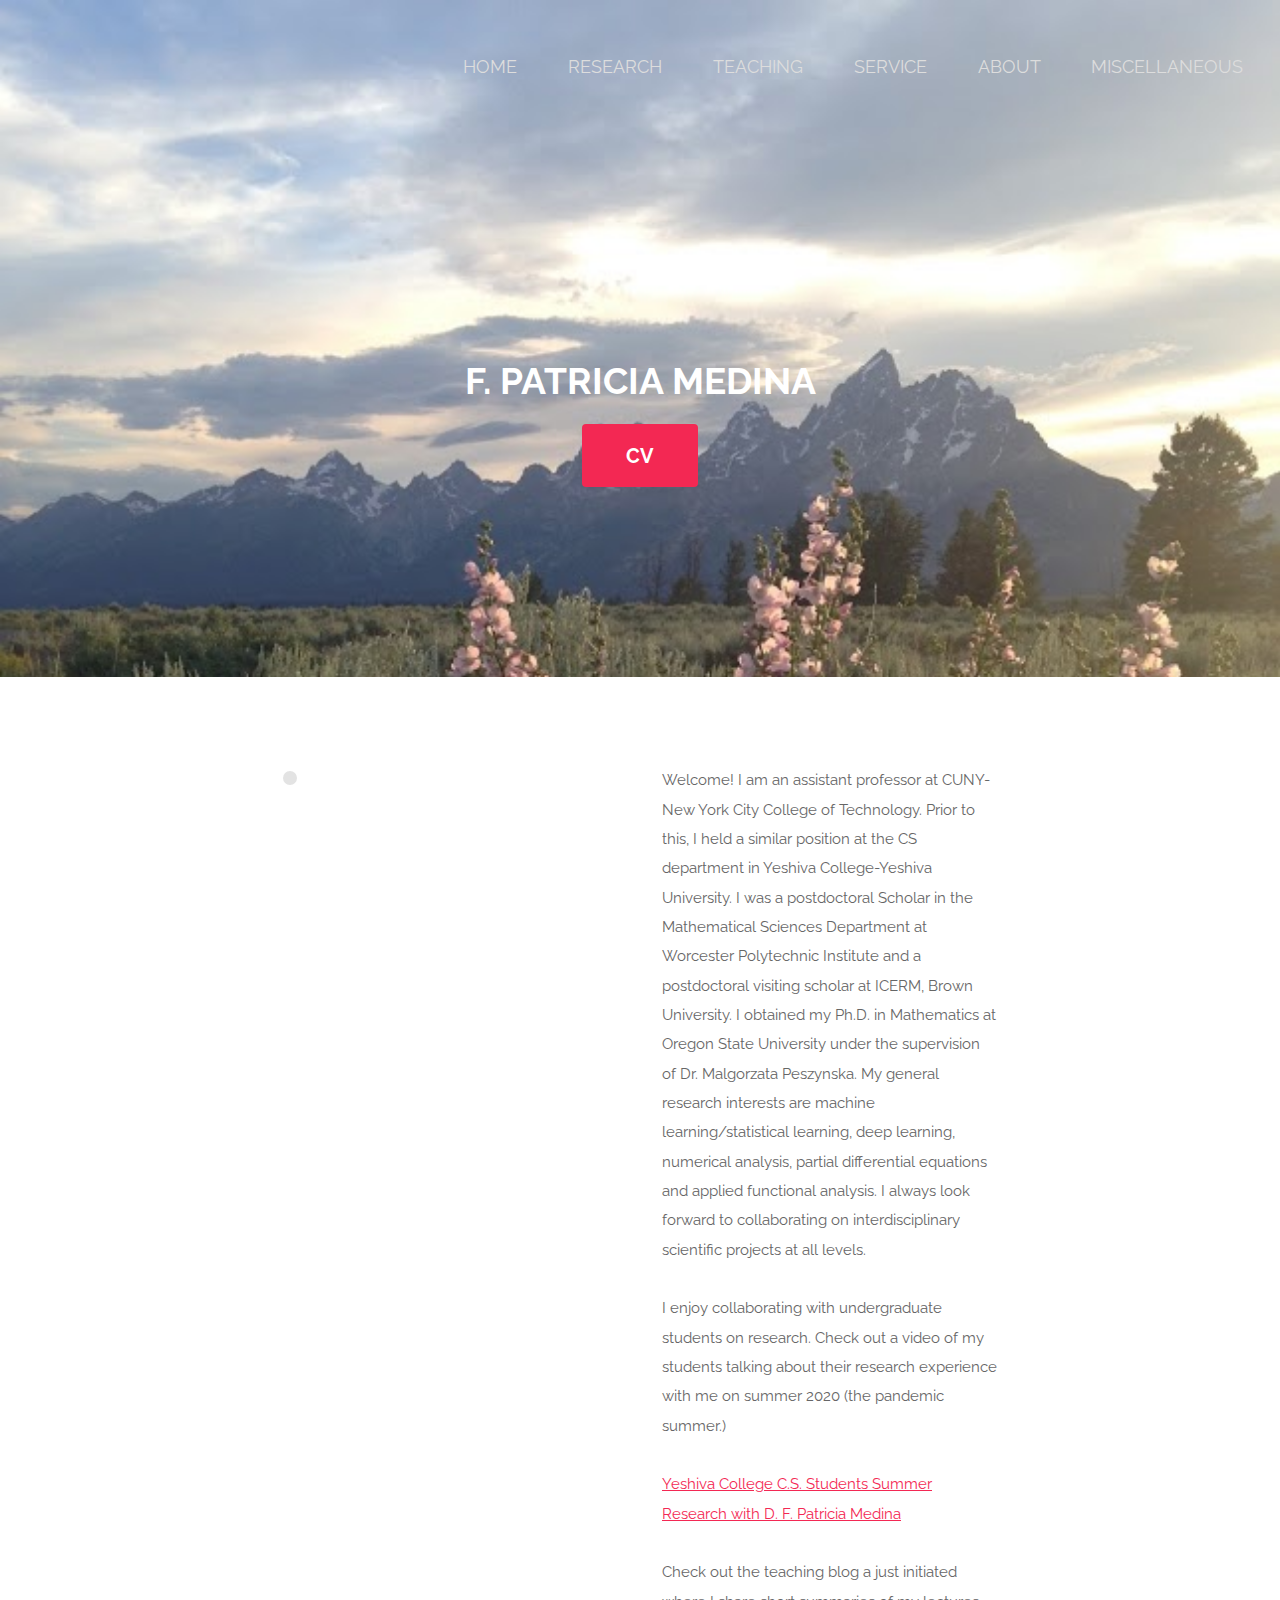
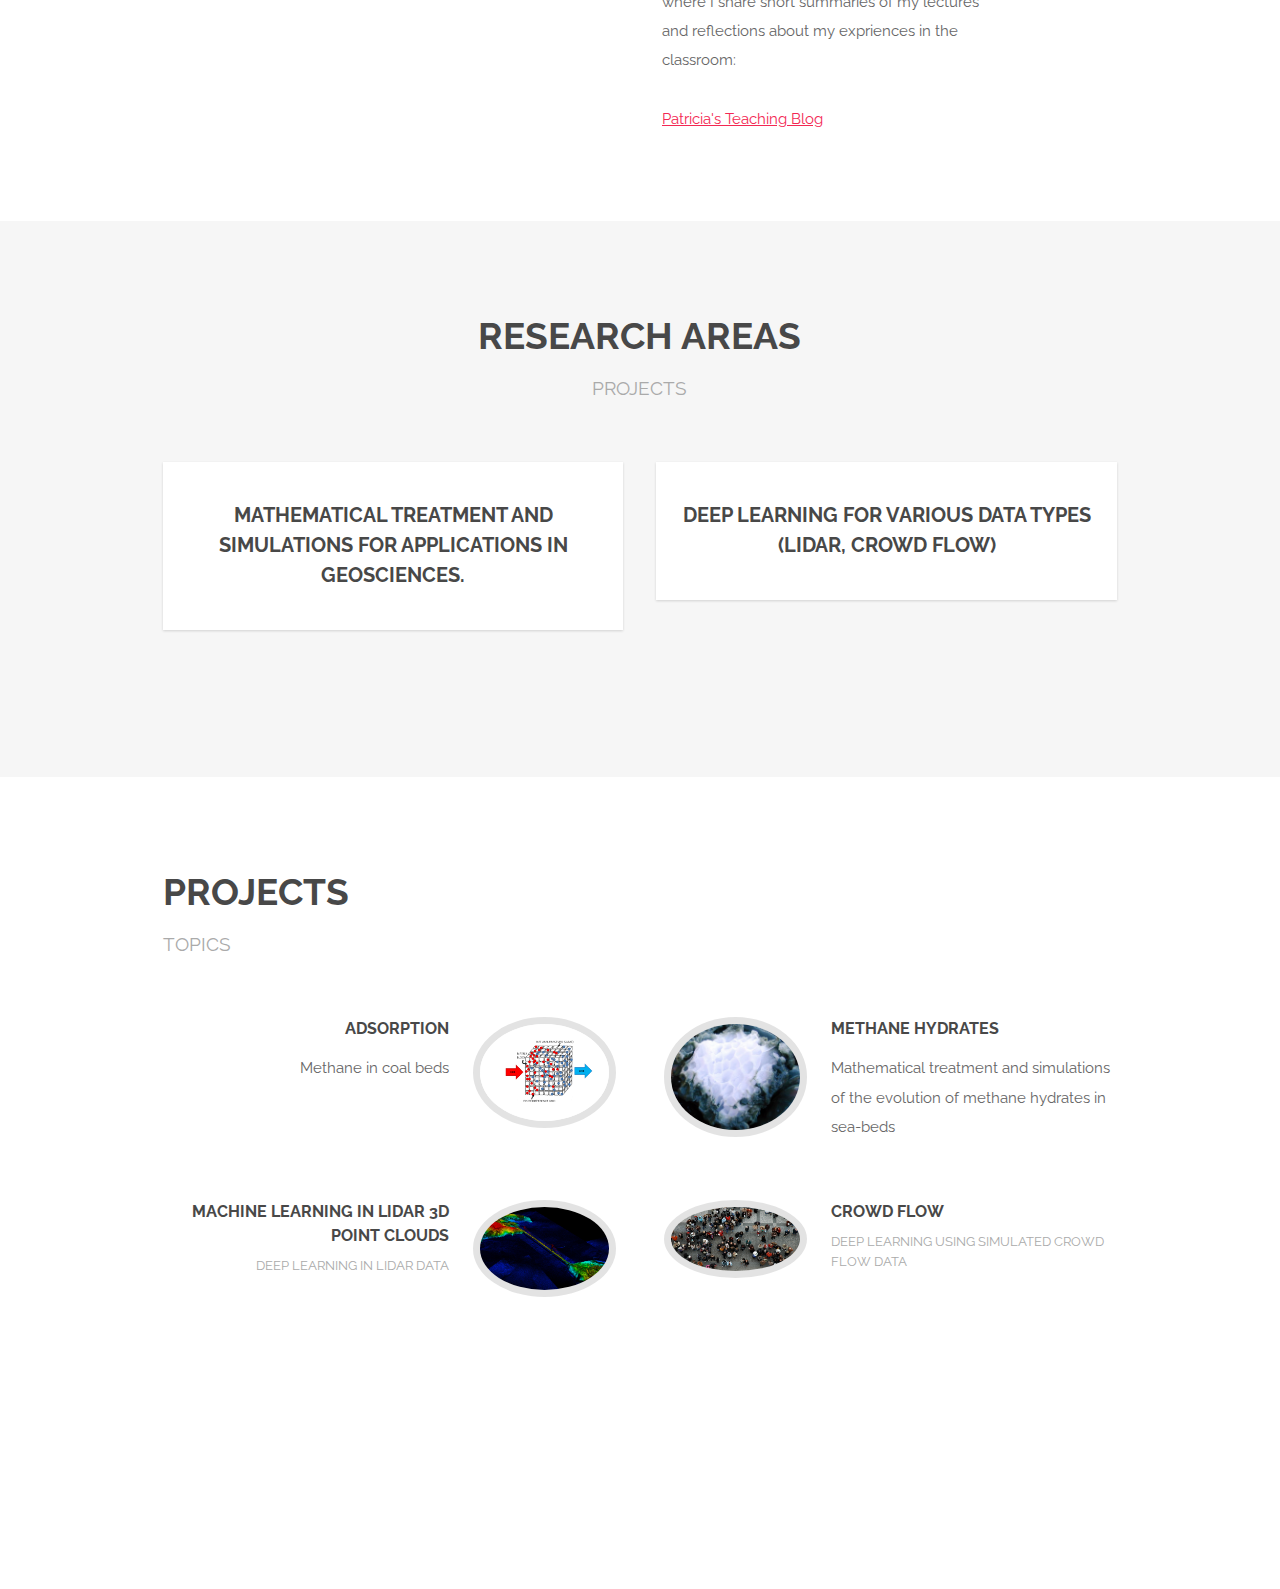
==== index.html @ 0085e136 "Update index.html" ====
<!DOCTYPE HTML>
<!--
	Spatial by TEMPLATED
	templated.co @templatedco
	Released for free under the Creative Commons Attribution 3.0 license (templated.co/license)
-->
<html>
	<head>
		<title>Dr. F. Patricia Medina website</title>
		<meta charset="utf-8" />
		<meta name="viewport" content="width=device-width, initial-scale=1" />
		<link rel="stylesheet" href="assets/css/main.css" />
	</head>
	<body class="landing">
              <div style="background-image:url('images/Yellowstone01.png');">
		<!-- Header -->
			<header id="header" class="alt">
				<h1><strong><a href="index.html"></a></strong></h1>
				<nav id="nav">
					<ul>
						<li><a href="index.html">Home</a></li>
						<li><a href="research.html">Research</a></li>
						
						<li><a href="teaching.html">Teaching</a></li>
						<li><a href="service.html">Service</a></li>
						<li><a href="about.html">About</a></li>
						<li><a href="miscellaneous.html">Miscellaneous</a></li>
						
						
					</ul>
				</nav>
			</header>

			<a href="#menu" class="navPanelToggle"><span class="fa fa-bars"></span></a>

		<!-- Banner -->
			<section id="banner">
				
				<h2 style="margin-top:4cm";>F. Patricia Medina</h2>
				<!-- <p>Mathematician <br /> </p> -->
				<ul class="actions">
					<a href="V2-FPatriciaMedinaCV_R_T_Format02.pdf" class="button special big">CV</a> </li> 
				</ul>
			</section>

			<!-- One -->
				<section id="one" class="wrapper style1">
					<div class="container 75%">
						<div class="row 200%">
							<div class="6u 12u$(medium)">
								<header class="major">
								
									<div class="image rounded"><img src="images/re_plai_glasses01.jpg" alt="" /></div> 
									
									<p>  </p>
								</header>
							</div>
							<div class="6u$ 12u$(medium)">
								<p>Welcome! I am an assistant professor at CUNY- New York City College of Technology. Prior to this, I held a similar position at the CS department in Yeshiva College-Yeshiva University. 
								I was a postdoctoral Scholar in the Mathematical Sciences Department at Worcester Polytechnic Institute and a postdoctoral
								visiting scholar at ICERM, Brown University. 
				                                 I obtained my Ph.D. in Mathematics at Oregon State University under the supervision of Dr. Malgorzata Peszynska. 
								My general research interests are machine learning/statistical learning, deep learning, numerical analysis, partial differential equations and applied functional analysis. 
						                I always look forward to collaborating on interdisciplinary scientific projects at all levels.
								</p>
								
								<p> I enjoy collaborating with undergraduate students on research. Check out a video of my students talking about their research experience with me
								on summer 2020 (the pandemic summer.)</p>
								
								<p> <a href="https://www.youtube.com/watch?v=A3ukpS-0B3Y&t=3s">Yeshiva College C.S. Students Summer Research with D. F. Patricia Medina</a></p>

<p>Check out the teaching blog a just initiated where I share short summaries of my lectures and reflections about my expriences in the classroom:</p>
<p> <a href="https://patriciasteachingblog.blogspot.com">Patricia's Teaching Blog </a></p>

								
								
								
								
								<p>    </p>
								
								
							</div>
						</div>
					</div>
				</section>

			<!-- Two -->
				<section id="two" class="wrapper style2 special">
					<div class="container">
						<header class="major">
							<h2>Research Areas</h2>
							<p>Projects</p>
						</header>
						<div class="row 150%">
							<div class="6u 12u$(xsmall)">
								<div class="image fit captioned">
									<img src="images/SimHydrates.png" alt="" />
									<h3>Mathematical treatment and simulations for applications in geosciences.</h3>
								</div>
							</div>
							<div class="6u$ 12u$(xsmall)">
								<div class="image fit captioned">
									<img src="images/Bridge.png" alt="" />
									<h3>Deep learning for various data types (LiDAR, crowd flow) </h3>
								</div>
							</div>
						</div>
						<ul class="actions">
							<!--- <li><a href="#" class="button special big">Nulla luctus</a></li>  -->
							<!-- <li><a href="#" class="button big">Sed vulputate</a></li>   -->
						</ul>
					</div>
				</section>

			<!-- Three -->
				<section id="three" class="wrapper style1">
					<div class="container">
						<header class="major special">
							<h2>Projects</h2>
							<p>Topics</p>
						</header>
						<div class="feature-grid">
							<div class="feature">
								<div class="image rounded"><img src="images/Coalbed.png" alt="" /></div>
								<div class="content">
									<header>
										<h4>Adsorption</h4>
										<p> </p>
									</header>
									<p>Methane in coal beds  </p>
								</div>
							</div>
							<div class="feature">
								<div class="image rounded"><img src="images/Japan-flammible-ice-methane-hydrate.jpg" alt="" /></div>
								<div class="content">
									<header>
										<h4>Methane hydrates</h4>
										<p></p>
									</header>
									<p> Mathematical treatment and simulations of the evolution of methane hydrates in sea-beds  </p>
								</div>
							</div>
							<div class="feature">
								<div class="image rounded"><img src="images/JS_usgs_Golden.png" alt="" /></div>
								<div class="content">
									<header>
										<h4>Machine Learning in LiDAR 3D point clouds</h4>
										<p>Deep learning in LiDAR data</p>
									</header>
									<p>  </p>
								</div>
							</div>
							<div class="feature">
								<div class="image rounded"><img src="images/crowd-above.jpg" alt="" /></div>
								<div class="content">
									<header>
										<h4>Crowd flow</h4>
										<p>Deep learning using simulated crowd flow data</p>
									</header>
									<p>   </p>
								</div>
							</div>
						</div>
					</div>
				</section>

			<!-- Four -->
				<section id="four" class="wrapper style3 special">
					<div class="container">
						<header class="major">
							<h2>  </h2>
							<p>  </p>
						</header>
						<ul class="actions">
<!-- <li><a href="#" class="button special big">Get in touch</a></li> -->
						</ul>
					</div>
				</section>

		<!-- Footer -->
			

		<!-- Scripts -->
			<script src="assets/js/jquery.min.js"></script>
			<script src="assets/js/skel.min.js"></script>
			<script src="assets/js/util.js"></script>
			<script src="assets/js/main.js"></script>

	</body>
</html>
---- assets/css/main.css ----
@import url(font-awesome.min.css);
@import url(https://fonts.googleapis.com/css?family=Raleway:400,700);

/*
	Spatial by TEMPLATED
	templated.co @templatedco
	Released for free under the Creative Commons Attribution 3.0 license (templated.co/license)
*/

/* Reset */

	html, body, div, span, applet, object, iframe, h1, h2, h3, h4, h5, h6, p, blockquote, pre, a, abbr, acronym, address, big, cite, code, del, dfn, em, img, ins, kbd, q, s, samp, small, strike, strong, sub, sup, tt, var, b, u, i, center, dl, dt, dd, ol, ul, li, fieldset, form, label, legend, table, caption, tbody, tfoot, thead, tr, th, td, article, aside, canvas, details, embed, figure, figcaption, footer, header, hgroup, menu, nav, output, ruby, section, summary, time, mark, audio, video {
		margin: 0;
		padding: 0;
		border: 0;
		font-size: 100%;
		font: inherit;
		vertical-align: baseline;
	}

	article, aside, details, figcaption, figure, footer, header, hgroup, menu, nav, section {
		display: block;
	}

	body {
		line-height: 1;
	}

	ol, ul {
		list-style: none;
	}

	blockquote, q {
		quotes: none;
	}

	blockquote:before, blockquote:after, q:before, q:after {
		content: '';
		content: none;
	}

	table {
		border-collapse: collapse;
		border-spacing: 0;
	}

	body {
		-webkit-text-size-adjust: none;
	}

/* Box Model */

	*, *:before, *:after {
		-moz-box-sizing: border-box;
		-webkit-box-sizing: border-box;
		box-sizing: border-box;
	}

/* Containers */

	.container {
		margin-left: auto;
		margin-right: auto;
	}

	.container.\31 25\25 {
		width: 100%;
		max-width: 100em;
		min-width: 80em;
	}

	.container.\37 5\25 {
		width: 60em;
	}

	.container.\35 0\25 {
		width: 40em;
	}

	.container.\32 5\25 {
		width: 20em;
	}

	.container {
		width: 80em;
	}

	@media screen and (max-width: 1680px) {

		.container.\31 25\25 {
			width: 100%;
			max-width: 100em;
			min-width: 80em;
		}

		.container.\37 5\25 {
			width: 60em;
		}

		.container.\35 0\25 {
			width: 40em;
		}

		.container.\32 5\25 {
			width: 20em;
		}

		.container {
			width: 80em;
		}

	}

	@media screen and (max-width: 1280px) {

		.container.\31 25\25 {
			width: 100%;
			max-width: 81.25em;
			min-width: 65em;
		}

		.container.\37 5\25 {
			width: 48.75em;
		}

		.container.\35 0\25 {
			width: 32.5em;
		}

		.container.\32 5\25 {
			width: 16.25em;
		}

		.container {
			width: 65em;
		}

	}

	@media screen and (max-width: 980px) {

		.container.\31 25\25 {
			width: 100%;
			max-width: 112.5%;
			min-width: 90%;
		}

		.container.\37 5\25 {
			width: 67.5%;
		}

		.container.\35 0\25 {
			width: 45%;
		}

		.container.\32 5\25 {
			width: 22.5%;
		}

		.container {
			width: 90%;
		}

	}

	@media screen and (max-width: 736px) {

		.container.\31 25\25 {
			width: 100%;
			max-width: 112.5%;
			min-width: 90%;
		}

		.container.\37 5\25 {
			width: 67.5%;
		}

		.container.\35 0\25 {
			width: 45%;
		}

		.container.\32 5\25 {
			width: 22.5%;
		}

		.container {
			width: 90% !important;
		}

	}

	@media screen and (max-width: 480px) {

		.container.\31 25\25 {
			width: 100%;
			max-width: 112.5%;
			min-width: 90%;
		}

		.container.\37 5\25 {
			width: 67.5%;
		}

		.container.\35 0\25 {
			width: 45%;
		}

		.container.\32 5\25 {
			width: 22.5%;
		}

		.container {
			width: 90% !important;
		}

	}

/* Grid */

	.row {
		border-bottom: solid 1px transparent;
		-moz-box-sizing: border-box;
		-webkit-box-sizing: border-box;
		box-sizing: border-box;
	}

	.row > * {
		float: left;
		-moz-box-sizing: border-box;
		-webkit-box-sizing: border-box;
		box-sizing: border-box;
	}

	.row:after, .row:before {
		content: '';
		display: block;
		clear: both;
		height: 0;
	}

	.row.uniform > * > :first-child {
		margin-top: 0;
	}

	.row.uniform > * > :last-child {
		margin-bottom: 0;
	}

	.row.\30 \25 > * {
		padding: 0 0 0 0em;
	}

	.row.\30 \25 {
		margin: 0 0 -1px 0em;
	}

	.row.uniform.\30 \25 > * {
		padding: 0em 0 0 0em;
	}

	.row.uniform.\30 \25 {
		margin: 0em 0 -1px 0em;
	}

	.row > * {
		padding: 0 0 0 2em;
	}

	.row {
		margin: 0 0 -1px -2em;
	}

	.row.uniform > * {
		padding: 2em 0 0 2em;
	}

	.row.uniform {
		margin: -2em 0 -1px -2em;
	}

	.row.\32 00\25 > * {
		padding: 0 0 0 4em;
	}

	.row.\32 00\25 {
		margin: 0 0 -1px -4em;
	}

	.row.uniform.\32 00\25 > * {
		padding: 4em 0 0 4em;
	}

	.row.uniform.\32 00\25 {
		margin: -4em 0 -1px -4em;
	}

	.row.\31 50\25 > * {
		padding: 0 0 0 3em;
	}

	.row.\31 50\25 {
		margin: 0 0 -1px -3em;
	}

	.row.uniform.\31 50\25 > * {
		padding: 3em 0 0 3em;
	}

	.row.uniform.\31 50\25 {
		margin: -3em 0 -1px -3em;
	}

	.row.\35 0\25 > * {
		padding: 0 0 0 1em;
	}

	.row.\35 0\25 {
		margin: 0 0 -1px -1em;
	}

	.row.uniform.\35 0\25 > * {
		padding: 1em 0 0 1em;
	}

	.row.uniform.\35 0\25 {
		margin: -1em 0 -1px -1em;
	}

	.row.\32 5\25 > * {
		padding: 0 0 0 0.5em;
	}

	.row.\32 5\25 {
		margin: 0 0 -1px -0.5em;
	}

	.row.uniform.\32 5\25 > * {
		padding: 0.5em 0 0 0.5em;
	}

	.row.uniform.\32 5\25 {
		margin: -0.5em 0 -1px -0.5em;
	}

	.\31 2u, .\31 2u\24 {
		width: 100%;
		clear: none;
		margin-left: 0;
	}

	.\31 1u, .\31 1u\24 {
		width: 91.6666666667%;
		clear: none;
		margin-left: 0;
	}

	.\31 0u, .\31 0u\24 {
		width: 83.3333333333%;
		clear: none;
		margin-left: 0;
	}

	.\39 u, .\39 u\24 {
		width: 75%;
		clear: none;
		margin-left: 0;
	}

	.\38 u, .\38 u\24 {
		width: 66.6666666667%;
		clear: none;
		margin-left: 0;
	}

	.\37 u, .\37 u\24 {
		width: 58.3333333333%;
		clear: none;
		margin-left: 0;
	}

	.\36 u, .\36 u\24 {
		width: 50%;
		clear: none;
		margin-left: 0;
	}

	.\35 u, .\35 u\24 {
		width: 41.6666666667%;
		clear: none;
		margin-left: 0;
	}

	.\34 u, .\34 u\24 {
		width: 33.3333333333%;
		clear: none;
		margin-left: 0;
	}

	.\33 u, .\33 u\24 {
		width: 25%;
		clear: none;
		margin-left: 0;
	}

	.\32 u, .\32 u\24 {
		width: 16.6666666667%;
		clear: none;
		margin-left: 0;
	}

	.\31 u, .\31 u\24 {
		width: 8.3333333333%;
		clear: none;
		margin-left: 0;
	}

	.\31 2u\24 + *,
	.\31 1u\24 + *,
	.\31 0u\24 + *,
	.\39 u\24 + *,
	.\38 u\24 + *,
	.\37 u\24 + *,
	.\36 u\24 + *,
	.\35 u\24 + *,
	.\34 u\24 + *,
	.\33 u\24 + *,
	.\32 u\24 + *,
	.\31 u\24 + * {
		clear: left;
	}

	.\-11u {
		margin-left: 91.66667%;
	}

	.\-10u {
		margin-left: 83.33333%;
	}

	.\-9u {
		margin-left: 75%;
	}

	.\-8u {
		margin-left: 66.66667%;
	}

	.\-7u {
		margin-left: 58.33333%;
	}

	.\-6u {
		margin-left: 50%;
	}

	.\-5u {
		margin-left: 41.66667%;
	}

	.\-4u {
		margin-left: 33.33333%;
	}

	.\-3u {
		margin-left: 25%;
	}

	.\-2u {
		margin-left: 16.66667%;
	}

	.\-1u {
		margin-left: 8.33333%;
	}

	@media screen and (max-width: 1680px) {

		.row > * {
			padding: 0 0 0 2em;
		}

		.row {
			margin: 0 0 -1px -2em;
		}

		.row.uniform > * {
			padding: 2em 0 0 2em;
		}

		.row.uniform {
			margin: -2em 0 -1px -2em;
		}

		.row.\32 00\25 > * {
			padding: 0 0 0 4em;
		}

		.row.\32 00\25 {
			margin: 0 0 -1px -4em;
		}

		.row.uniform.\32 00\25 > * {
			padding: 4em 0 0 4em;
		}

		.row.uniform.\32 00\25 {
			margin: -4em 0 -1px -4em;
		}

		.row.\31 50\25 > * {
			padding: 0 0 0 3em;
		}

		.row.\31 50\25 {
			margin: 0 0 -1px -3em;
		}

		.row.uniform.\31 50\25 > * {
			padding: 3em 0 0 3em;
		}

		.row.uniform.\31 50\25 {
			margin: -3em 0 -1px -3em;
		}

		.row.\35 0\25 > * {
			padding: 0 0 0 1em;
		}

		.row.\35 0\25 {
			margin: 0 0 -1px -1em;
		}

		.row.uniform.\35 0\25 > * {
			padding: 1em 0 0 1em;
		}

		.row.uniform.\35 0\25 {
			margin: -1em 0 -1px -1em;
		}

		.row.\32 5\25 > * {
			padding: 0 0 0 0.5em;
		}

		.row.\32 5\25 {
			margin: 0 0 -1px -0.5em;
		}

		.row.uniform.\32 5\25 > * {
			padding: 0.5em 0 0 0.5em;
		}

		.row.uniform.\32 5\25 {
			margin: -0.5em 0 -1px -0.5em;
		}

		.\31 2u\28xlarge\29, .\31 2u\24\28xlarge\29 {
			width: 100%;
			clear: none;
			margin-left: 0;
		}

		.\31 1u\28xlarge\29, .\31 1u\24\28xlarge\29 {
			width: 91.6666666667%;
			clear: none;
			margin-left: 0;
		}

		.\31 0u\28xlarge\29, .\31 0u\24\28xlarge\29 {
			width: 83.3333333333%;
			clear: none;
			margin-left: 0;
		}

		.\39 u\28xlarge\29, .\39 u\24\28xlarge\29 {
			width: 75%;
			clear: none;
			margin-left: 0;
		}

		.\38 u\28xlarge\29, .\38 u\24\28xlarge\29 {
			width: 66.6666666667%;
			clear: none;
			margin-left: 0;
		}

		.\37 u\28xlarge\29, .\37 u\24\28xlarge\29 {
			width: 58.3333333333%;
			clear: none;
			margin-left: 0;
		}

		.\36 u\28xlarge\29, .\36 u\24\28xlarge\29 {
			width: 50%;
			clear: none;
			margin-left: 0;
		}

		.\35 u\28xlarge\29, .\35 u\24\28xlarge\29 {
			width: 41.6666666667%;
			clear: none;
			margin-left: 0;
		}

		.\34 u\28xlarge\29, .\34 u\24\28xlarge\29 {
			width: 33.3333333333%;
			clear: none;
			margin-left: 0;
		}

		.\33 u\28xlarge\29, .\33 u\24\28xlarge\29 {
			width: 25%;
			clear: none;
			margin-left: 0;
		}

		.\32 u\28xlarge\29, .\32 u\24\28xlarge\29 {
			width: 16.6666666667%;
			clear: none;
			margin-left: 0;
		}

		.\31 u\28xlarge\29, .\31 u\24\28xlarge\29 {
			width: 8.3333333333%;
			clear: none;
			margin-left: 0;
		}

		.\31 2u\24\28xlarge\29 + *,
		.\31 1u\24\28xlarge\29 + *,
		.\31 0u\24\28xlarge\29 + *,
		.\39 u\24\28xlarge\29 + *,
		.\38 u\24\28xlarge\29 + *,
		.\37 u\24\28xlarge\29 + *,
		.\36 u\24\28xlarge\29 + *,
		.\35 u\24\28xlarge\29 + *,
		.\34 u\24\28xlarge\29 + *,
		.\33 u\24\28xlarge\29 + *,
		.\32 u\24\28xlarge\29 + *,
		.\31 u\24\28xlarge\29 + * {
			clear: left;
		}

		.\-11u\28xlarge\29 {
			margin-left: 91.66667%;
		}

		.\-10u\28xlarge\29 {
			margin-left: 83.33333%;
		}

		.\-9u\28xlarge\29 {
			margin-left: 75%;
		}

		.\-8u\28xlarge\29 {
			margin-left: 66.66667%;
		}

		.\-7u\28xlarge\29 {
			margin-left: 58.33333%;
		}

		.\-6u\28xlarge\29 {
			margin-left: 50%;
		}

		.\-5u\28xlarge\29 {
			margin-left: 41.66667%;
		}

		.\-4u\28xlarge\29 {
			margin-left: 33.33333%;
		}

		.\-3u\28xlarge\29 {
			margin-left: 25%;
		}

		.\-2u\28xlarge\29 {
			margin-left: 16.66667%;
		}

		.\-1u\28xlarge\29 {
			margin-left: 8.33333%;
		}

	}

	@media screen and (max-width: 1280px) {

		.row > * {
			padding: 0 0 0 1.5em;
		}

		.row {
			margin: 0 0 -1px -1.5em;
		}

		.row.uniform > * {
			padding: 1.5em 0 0 1.5em;
		}

		.row.uniform {
			margin: -1.5em 0 -1px -1.5em;
		}

		.row.\32 00\25 > * {
			padding: 0 0 0 3em;
		}

		.row.\32 00\25 {
			margin: 0 0 -1px -3em;
		}

		.row.uniform.\32 00\25 > * {
			padding: 3em 0 0 3em;
		}

		.row.uniform.\32 00\25 {
			margin: -3em 0 -1px -3em;
		}

		.row.\31 50\25 > * {
			padding: 0 0 0 2.25em;
		}

		.row.\31 50\25 {
			margin: 0 0 -1px -2.25em;
		}

		.row.uniform.\31 50\25 > * {
			padding: 2.25em 0 0 2.25em;
		}

		.row.uniform.\31 50\25 {
			margin: -2.25em 0 -1px -2.25em;
		}

		.row.\35 0\25 > * {
			padding: 0 0 0 0.75em;
		}

		.row.\35 0\25 {
			margin: 0 0 -1px -0.75em;
		}

		.row.uniform.\35 0\25 > * {
			padding: 0.75em 0 0 0.75em;
		}

		.row.uniform.\35 0\25 {
			margin: -0.75em 0 -1px -0.75em;
		}

		.row.\32 5\25 > * {
			padding: 0 0 0 0.375em;
		}

		.row.\32 5\25 {
			margin: 0 0 -1px -0.375em;
		}

		.row.uniform.\32 5\25 > * {
			padding: 0.375em 0 0 0.375em;
		}

		.row.uniform.\32 5\25 {
			margin: -0.375em 0 -1px -0.375em;
		}

		.\31 2u\28large\29, .\31 2u\24\28large\29 {
			width: 100%;
			clear: none;
			margin-left: 0;
		}

		.\31 1u\28large\29, .\31 1u\24\28large\29 {
			width: 91.6666666667%;
			clear: none;
			margin-left: 0;
		}

		.\31 0u\28large\29, .\31 0u\24\28large\29 {
			width: 83.3333333333%;
			clear: none;
			margin-left: 0;
		}

		.\39 u\28large\29, .\39 u\24\28large\29 {
			width: 75%;
			clear: none;
			margin-left: 0;
		}

		.\38 u\28large\29, .\38 u\24\28large\29 {
			width: 66.6666666667%;
			clear: none;
			margin-left: 0;
		}

		.\37 u\28large\29, .\37 u\24\28large\29 {
			width: 58.3333333333%;
			clear: none;
			margin-left: 0;
		}

		.\36 u\28large\29, .\36 u\24\28large\29 {
			width: 50%;
			clear: none;
			margin-left: 0;
		}

		.\35 u\28large\29, .\35 u\24\28large\29 {
			width: 41.6666666667%;
			clear: none;
			margin-left: 0;
		}

		.\34 u\28large\29, .\34 u\24\28large\29 {
			width: 33.3333333333%;
			clear: none;
			margin-left: 0;
		}

		.\33 u\28large\29, .\33 u\24\28large\29 {
			width: 25%;
			clear: none;
			margin-left: 0;
		}

		.\32 u\28large\29, .\32 u\24\28large\29 {
			width: 16.6666666667%;
			clear: none;
			margin-left: 0;
		}

		.\31 u\28large\29, .\31 u\24\28large\29 {
			width: 8.3333333333%;
			clear: none;
			margin-left: 0;
		}

		.\31 2u\24\28large\29 + *,
		.\31 1u\24\28large\29 + *,
		.\31 0u\24\28large\29 + *,
		.\39 u\24\28large\29 + *,
		.\38 u\24\28large\29 + *,
		.\37 u\24\28large\29 + *,
		.\36 u\24\28large\29 + *,
		.\35 u\24\28large\29 + *,
		.\34 u\24\28large\29 + *,
		.\33 u\24\28large\29 + *,
		.\32 u\24\28large\29 + *,
		.\31 u\24\28large\29 + * {
			clear: left;
		}

		.\-11u\28large\29 {
			margin-left: 91.66667%;
		}

		.\-10u\28large\29 {
			margin-left: 83.33333%;
		}

		.\-9u\28large\29 {
			margin-left: 75%;
		}

		.\-8u\28large\29 {
			margin-left: 66.66667%;
		}

		.\-7u\28large\29 {
			margin-left: 58.33333%;
		}

		.\-6u\28large\29 {
			margin-left: 50%;
		}

		.\-5u\28large\29 {
			margin-left: 41.66667%;
		}

		.\-4u\28large\29 {
			margin-left: 33.33333%;
		}

		.\-3u\28large\29 {
			margin-left: 25%;
		}

		.\-2u\28large\29 {
			margin-left: 16.66667%;
		}

		.\-1u\28large\29 {
			margin-left: 8.33333%;
		}

	}

	@media screen and (max-width: 980px) {

		.row > * {
			padding: 0 0 0 1.5em;
		}

		.row {
			margin: 0 0 -1px -1.5em;
		}

		.row.uniform > * {
			padding: 1.5em 0 0 1.5em;
		}

		.row.uniform {
			margin: -1.5em 0 -1px -1.5em;
		}

		.row.\32 00\25 > * {
			padding: 0 0 0 3em;
		}

		.row.\32 00\25 {
			margin: 0 0 -1px -3em;
		}

		.row.uniform.\32 00\25 > * {
			padding: 3em 0 0 3em;
		}

		.row.uniform.\32 00\25 {
			margin: -3em 0 -1px -3em;
		}

		.row.\31 50\25 > * {
			padding: 0 0 0 2.25em;
		}

		.row.\31 50\25 {
			margin: 0 0 -1px -2.25em;
		}

		.row.uniform.\31 50\25 > * {
			padding: 2.25em 0 0 2.25em;
		}

		.row.uniform.\31 50\25 {
			margin: -2.25em 0 -1px -2.25em;
		}

		.row.\35 0\25 > * {
			padding: 0 0 0 0.75em;
		}

		.row.\35 0\25 {
			margin: 0 0 -1px -0.75em;
		}

		.row.uniform.\35 0\25 > * {
			padding: 0.75em 0 0 0.75em;
		}

		.row.uniform.\35 0\25 {
			margin: -0.75em 0 -1px -0.75em;
		}

		.row.\32 5\25 > * {
			padding: 0 0 0 0.375em;
		}

		.row.\32 5\25 {
			margin: 0 0 -1px -0.375em;
		}

		.row.uniform.\32 5\25 > * {
			padding: 0.375em 0 0 0.375em;
		}

		.row.uniform.\32 5\25 {
			margin: -0.375em 0 -1px -0.375em;
		}

		.\31 2u\28medium\29, .\31 2u\24\28medium\29 {
			width: 100%;
			clear: none;
			margin-left: 0;
		}

		.\31 1u\28medium\29, .\31 1u\24\28medium\29 {
			width: 91.6666666667%;
			clear: none;
			margin-left: 0;
		}

		.\31 0u\28medium\29, .\31 0u\24\28medium\29 {
			width: 83.3333333333%;
			clear: none;
			margin-left: 0;
		}

		.\39 u\28medium\29, .\39 u\24\28medium\29 {
			width: 75%;
			clear: none;
			margin-left: 0;
		}

		.\38 u\28medium\29, .\38 u\24\28medium\29 {
			width: 66.6666666667%;
			clear: none;
			margin-left: 0;
		}

		.\37 u\28medium\29, .\37 u\24\28medium\29 {
			width: 58.3333333333%;
			clear: none;
			margin-left: 0;
		}

		.\36 u\28medium\29, .\36 u\24\28medium\29 {
			width: 50%;
			clear: none;
			margin-left: 0;
		}

		.\35 u\28medium\29, .\35 u\24\28medium\29 {
			width: 41.6666666667%;
			clear: none;
			margin-left: 0;
		}

		.\34 u\28medium\29, .\34 u\24\28medium\29 {
			width: 33.3333333333%;
			clear: none;
			margin-left: 0;
		}

		.\33 u\28medium\29, .\33 u\24\28medium\29 {
			width: 25%;
			clear: none;
			margin-left: 0;
		}

		.\32 u\28medium\29, .\32 u\24\28medium\29 {
			width: 16.6666666667%;
			clear: none;
			margin-left: 0;
		}

		.\31 u\28medium\29, .\31 u\24\28medium\29 {
			width: 8.3333333333%;
			clear: none;
			margin-left: 0;
		}

		.\31 2u\24\28medium\29 + *,
		.\31 1u\24\28medium\29 + *,
		.\31 0u\24\28medium\29 + *,
		.\39 u\24\28medium\29 + *,
		.\38 u\24\28medium\29 + *,
		.\37 u\24\28medium\29 + *,
		.\36 u\24\28medium\29 + *,
		.\35 u\24\28medium\29 + *,
		.\34 u\24\28medium\29 + *,
		.\33 u\24\28medium\29 + *,
		.\32 u\24\28medium\29 + *,
		.\31 u\24\28medium\29 + * {
			clear: left;
		}

		.\-11u\28medium\29 {
			margin-left: 91.66667%;
		}

		.\-10u\28medium\29 {
			margin-left: 83.33333%;
		}

		.\-9u\28medium\29 {
			margin-left: 75%;
		}

		.\-8u\28medium\29 {
			margin-left: 66.66667%;
		}

		.\-7u\28medium\29 {
			margin-left: 58.33333%;
		}

		.\-6u\28medium\29 {
			margin-left: 50%;
		}

		.\-5u\28medium\29 {
			margin-left: 41.66667%;
		}

		.\-4u\28medium\29 {
			margin-left: 33.33333%;
		}

		.\-3u\28medium\29 {
			margin-left: 25%;
		}

		.\-2u\28medium\29 {
			margin-left: 16.66667%;
		}

		.\-1u\28medium\29 {
			margin-left: 8.33333%;
		}

	}

	@media screen and (max-width: 736px) {

		.row > * {
			padding: 0 0 0 1.25em;
		}

		.row {
			margin: 0 0 -1px -1.25em;
		}

		.row.uniform > * {
			padding: 1.25em 0 0 1.25em;
		}

		.row.uniform {
			margin: -1.25em 0 -1px -1.25em;
		}

		.row.\32 00\25 > * {
			padding: 0 0 0 2.5em;
		}

		.row.\32 00\25 {
			margin: 0 0 -1px -2.5em;
		}

		.row.uniform.\32 00\25 > * {
			padding: 2.5em 0 0 2.5em;
		}

		.row.uniform.\32 00\25 {
			margin: -2.5em 0 -1px -2.5em;
		}

		.row.\31 50\25 > * {
			padding: 0 0 0 1.875em;
		}

		.row.\31 50\25 {
			margin: 0 0 -1px -1.875em;
		}

		.row.uniform.\31 50\25 > * {
			padding: 1.875em 0 0 1.875em;
		}

		.row.uniform.\31 50\25 {
			margin: -1.875em 0 -1px -1.875em;
		}

		.row.\35 0\25 > * {
			padding: 0 0 0 0.625em;
		}

		.row.\35 0\25 {
			margin: 0 0 -1px -0.625em;
		}

		.row.uniform.\35 0\25 > * {
			padding: 0.625em 0 0 0.625em;
		}

		.row.uniform.\35 0\25 {
			margin: -0.625em 0 -1px -0.625em;
		}

		.row.\32 5\25 > * {
			padding: 0 0 0 0.3125em;
		}

		.row.\32 5\25 {
			margin: 0 0 -1px -0.3125em;
		}

		.row.uniform.\32 5\25 > * {
			padding: 0.3125em 0 0 0.3125em;
		}

		.row.uniform.\32 5\25 {
			margin: -0.3125em 0 -1px -0.3125em;
		}

		.\31 2u\28small\29, .\31 2u\24\28small\29 {
			width: 100%;
			clear: none;
			margin-left: 0;
		}

		.\31 1u\28small\29, .\31 1u\24\28small\29 {
			width: 91.6666666667%;
			clear: none;
			margin-left: 0;
		}

		.\31 0u\28small\29, .\31 0u\24\28small\29 {
			width: 83.3333333333%;
			clear: none;
			margin-left: 0;
		}

		.\39 u\28small\29, .\39 u\24\28small\29 {
			width: 75%;
			clear: none;
			margin-left: 0;
		}

		.\38 u\28small\29, .\38 u\24\28small\29 {
			width: 66.6666666667%;
			clear: none;
			margin-left: 0;
		}

		.\37 u\28small\29, .\37 u\24\28small\29 {
			width: 58.3333333333%;
			clear: none;
			margin-left: 0;
		}

		.\36 u\28small\29, .\36 u\24\28small\29 {
			width: 50%;
			clear: none;
			margin-left: 0;
		}

		.\35 u\28small\29, .\35 u\24\28small\29 {
			width: 41.6666666667%;
			clear: none;
			margin-left: 0;
		}

		.\34 u\28small\29, .\34 u\24\28small\29 {
			width: 33.3333333333%;
			clear: none;
			margin-left: 0;
		}

		.\33 u\28small\29, .\33 u\24\28small\29 {
			width: 25%;
			clear: none;
			margin-left: 0;
		}

		.\32 u\28small\29, .\32 u\24\28small\29 {
			width: 16.6666666667%;
			clear: none;
			margin-left: 0;
		}

		.\31 u\28small\29, .\31 u\24\28small\29 {
			width: 8.3333333333%;
			clear: none;
			margin-left: 0;
		}

		.\31 2u\24\28small\29 + *,
		.\31 1u\24\28small\29 + *,
		.\31 0u\24\28small\29 + *,
		.\39 u\24\28small\29 + *,
		.\38 u\24\28small\29 + *,
		.\37 u\24\28small\29 + *,
		.\36 u\24\28small\29 + *,
		.\35 u\24\28small\29 + *,
		.\34 u\24\28small\29 + *,
		.\33 u\24\28small\29 + *,
		.\32 u\24\28small\29 + *,
		.\31 u\24\28small\29 + * {
			clear: left;
		}

		.\-11u\28small\29 {
			margin-left: 91.66667%;
		}

		.\-10u\28small\29 {
			margin-left: 83.33333%;
		}

		.\-9u\28small\29 {
			margin-left: 75%;
		}

		.\-8u\28small\29 {
			margin-left: 66.66667%;
		}

		.\-7u\28small\29 {
			margin-left: 58.33333%;
		}

		.\-6u\28small\29 {
			margin-left: 50%;
		}

		.\-5u\28small\29 {
			margin-left: 41.66667%;
		}

		.\-4u\28small\29 {
			margin-left: 33.33333%;
		}

		.\-3u\28small\29 {
			margin-left: 25%;
		}

		.\-2u\28small\29 {
			margin-left: 16.66667%;
		}

		.\-1u\28small\29 {
			margin-left: 8.33333%;
		}

	}

	@media screen and (max-width: 480px) {

		.row > * {
			padding: 0 0 0 1.25em;
		}

		.row {
			margin: 0 0 -1px -1.25em;
		}

		.row.uniform > * {
			padding: 1.25em 0 0 1.25em;
		}

		.row.uniform {
			margin: -1.25em 0 -1px -1.25em;
		}

		.row.\32 00\25 > * {
			padding: 0 0 0 2.5em;
		}

		.row.\32 00\25 {
			margin: 0 0 -1px -2.5em;
		}

		.row.uniform.\32 00\25 > * {
			padding: 2.5em 0 0 2.5em;
		}

		.row.uniform.\32 00\25 {
			margin: -2.5em 0 -1px -2.5em;
		}

		.row.\31 50\25 > * {
			padding: 0 0 0 1.875em;
		}

		.row.\31 50\25 {
			margin: 0 0 -1px -1.875em;
		}

		.row.uniform.\31 50\25 > * {
			padding: 1.875em 0 0 1.875em;
		}

		.row.uniform.\31 50\25 {
			margin: -1.875em 0 -1px -1.875em;
		}

		.row.\35 0\25 > * {
			padding: 0 0 0 0.625em;
		}

		.row.\35 0\25 {
			margin: 0 0 -1px -0.625em;
		}

		.row.uniform.\35 0\25 > * {
			padding: 0.625em 0 0 0.625em;
		}

		.row.uniform.\35 0\25 {
			margin: -0.625em 0 -1px -0.625em;
		}

		.row.\32 5\25 > * {
			padding: 0 0 0 0.3125em;
		}

		.row.\32 5\25 {
			margin: 0 0 -1px -0.3125em;
		}

		.row.uniform.\32 5\25 > * {
			padding: 0.3125em 0 0 0.3125em;
		}

		.row.uniform.\32 5\25 {
			margin: -0.3125em 0 -1px -0.3125em;
		}

		.\31 2u\28xsmall\29, .\31 2u\24\28xsmall\29 {
			width: 100%;
			clear: none;
			margin-left: 0;
		}

		.\31 1u\28xsmall\29, .\31 1u\24\28xsmall\29 {
			width: 91.6666666667%;
			clear: none;
			margin-left: 0;
		}

		.\31 0u\28xsmall\29, .\31 0u\24\28xsmall\29 {
			width: 83.3333333333%;
			clear: none;
			margin-left: 0;
		}

		.\39 u\28xsmall\29, .\39 u\24\28xsmall\29 {
			width: 75%;
			clear: none;
			margin-left: 0;
		}

		.\38 u\28xsmall\29, .\38 u\24\28xsmall\29 {
			width: 66.6666666667%;
			clear: none;
			margin-left: 0;
		}

		.\37 u\28xsmall\29, .\37 u\24\28xsmall\29 {
			width: 58.3333333333%;
			clear: none;
			margin-left: 0;
		}

		.\36 u\28xsmall\29, .\36 u\24\28xsmall\29 {
			width: 50%;
			clear: none;
			margin-left: 0;
		}

		.\35 u\28xsmall\29, .\35 u\24\28xsmall\29 {
			width: 41.6666666667%;
			clear: none;
			margin-left: 0;
		}

		.\34 u\28xsmall\29, .\34 u\24\28xsmall\29 {
			width: 33.3333333333%;
			clear: none;
			margin-left: 0;
		}

		.\33 u\28xsmall\29, .\33 u\24\28xsmall\29 {
			width: 25%;
			clear: none;
			margin-left: 0;
		}

		.\32 u\28xsmall\29, .\32 u\24\28xsmall\29 {
			width: 16.6666666667%;
			clear: none;
			margin-left: 0;
		}

		.\31 u\28xsmall\29, .\31 u\24\28xsmall\29 {
			width: 8.3333333333%;
			clear: none;
			margin-left: 0;
		}

		.\31 2u\24\28xsmall\29 + *,
		.\31 1u\24\28xsmall\29 + *,
		.\31 0u\24\28xsmall\29 + *,
		.\39 u\24\28xsmall\29 + *,
		.\38 u\24\28xsmall\29 + *,
		.\37 u\24\28xsmall\29 + *,
		.\36 u\24\28xsmall\29 + *,
		.\35 u\24\28xsmall\29 + *,
		.\34 u\24\28xsmall\29 + *,
		.\33 u\24\28xsmall\29 + *,
		.\32 u\24\28xsmall\29 + *,
		.\31 u\24\28xsmall\29 + * {
			clear: left;
		}

		.\-11u\28xsmall\29 {
			margin-left: 91.66667%;
		}

		.\-10u\28xsmall\29 {
			margin-left: 83.33333%;
		}

		.\-9u\28xsmall\29 {
			margin-left: 75%;
		}

		.\-8u\28xsmall\29 {
			margin-left: 66.66667%;
		}

		.\-7u\28xsmall\29 {
			margin-left: 58.33333%;
		}

		.\-6u\28xsmall\29 {
			margin-left: 50%;
		}

		.\-5u\28xsmall\29 {
			margin-left: 41.66667%;
		}

		.\-4u\28xsmall\29 {
			margin-left: 33.33333%;
		}

		.\-3u\28xsmall\29 {
			margin-left: 25%;
		}

		.\-2u\28xsmall\29 {
			margin-left: 16.66667%;
		}

		.\-1u\28xsmall\29 {
			margin-left: 8.33333%;
		}

	}

/* Basic */

	@-ms-viewport {
		width: device-width;
	}

	body {
		-ms-overflow-style: scrollbar;
	}

	@media screen and (max-width: 480px) {

		html, body {
			min-width: 320px;
		}

	}

	body {
		background: #fff;
		padding-top: 6em;
	}

		body.landing {
			padding-top: 0 !important;
		}

		@media screen and (max-width: 980px) {

			body {
				padding-top: 2em;
			}

		}

		body.is-loading *, body.is-loading *:before, body.is-loading *:after {
			-moz-animation: none !important;
			-webkit-animation: none !important;
			-ms-animation: none !important;
			animation: none !important;
			-moz-transition: none !important;
			-webkit-transition: none !important;
			-ms-transition: none !important;
			transition: none !important;
		}

/* Type */

	body {
		background-color: #fff;
		color: #666;
	}

	body, input, select, textarea {
		font-family: "Raleway", Arial, Helvetica, sans-serif;
		font-size: 13pt;
		font-weight: 400;
		line-height: 2em;
	}

		@media screen and (max-width: 1680px) {

			body, input, select, textarea {
				font-size: 11pt;
			}

		}

		@media screen and (max-width: 1280px) {

			body, input, select, textarea {
				font-size: 11pt;
			}

		}

		@media screen and (max-width: 980px) {

			body, input, select, textarea {
				font-size: 12pt;
			}

		}

		@media screen and (max-width: 736px) {

			body, input, select, textarea {
				font-size: 12pt;
			}

		}

		@media screen and (max-width: 480px) {

			body, input, select, textarea {
				font-size: 12pt;
			}

		}

	a {
		text-decoration: underline;
		color: #f32853;
	}

		a:hover {
			text-decoration: none;
		}

	strong, b {
		color: #484848;
		font-weight: 700;
	}

	em, i {
		font-style: italic;
	}

	p {
		margin: 0 0 2em 0;
	}

	h1, h2, h3, h4, h5, h6 {
		color: #484848;
		font-weight: 700;
		line-height: 1em;
		margin: 0 0 1em 0;
		text-transform: uppercase;
	}

		h1 a, h2 a, h3 a, h4 a, h5 a, h6 a {
			color: inherit;
			text-decoration: none;
		}

	h2 {
		font-size: 1.75em;
		line-height: 1.5em;
	}

	h3 {
		font-size: 1.35em;
		line-height: 1.5em;
	}

	h4 {
		font-size: 1.1em;
		line-height: 1.5em;
	}

	h5 {
		font-size: 0.9em;
		line-height: 1.5em;
	}

	h6 {
		font-size: 0.7em;
		line-height: 1.5em;
	}

	sub {
		font-size: 0.8em;
		position: relative;
		top: 0.5em;
	}

	sup {
		font-size: 0.8em;
		position: relative;
		top: -0.5em;
	}

	blockquote {
		border-left: solid 4px;
		font-style: italic;
		margin: 0 0 2em 0;
		padding: 0.5em 0 0.5em 2em;
	}

	code {
		background: rgba(144, 144, 144, 0.075);
		border-radius: 4px;
		border: solid 1px;
		font-family: "Courier New", monospace;
		font-size: 0.9em;
		margin: 0 0.25em;
		padding: 0.25em 0.65em;
	}

	pre {
		-webkit-overflow-scrolling: touch;
		font-family: "Courier New", monospace;
		font-size: 0.9em;
		margin: 0 0 2em 0;
	}

		pre code {
			display: block;
			line-height: 1.75;
			padding: 1em 1.5em;
			overflow-x: auto;
		}

	hr {
		border: 0;
		border-bottom: solid 1px rgba(144, 144, 144, 0.25);
		margin: 2em 0;
	}

		hr.major {
			margin: 3em 0;
		}

	.align-left {
		text-align: left;
	}

	.align-center {
		text-align: center;
	}

	.align-right {
		text-align: right;
	}

/* Box */

	.box {
		border-radius: 4px;
		border: solid 1px rgba(144, 144, 144, 0.25);
		margin-bottom: 2em;
		padding: 1.5em;
	}

		.box > :last-child,
		.box > :last-child > :last-child,
		.box > :last-child > :last-child > :last-child {
			margin-bottom: 0;
		}

		.box.alt {
			border: 0;
			border-radius: 0;
			padding: 0;
		}

/* Button */

	input[type="submit"],
	input[type="reset"],
	input[type="button"],
	button,
	.button {
		-moz-appearance: none;
		-webkit-appearance: none;
		-ms-appearance: none;
		appearance: none;
		-moz-transition: background-color 0.2s ease-in-out, color 0.2s ease-in-out;
		-webkit-transition: background-color 0.2s ease-in-out, color 0.2s ease-in-out;
		-ms-transition: background-color 0.2s ease-in-out, color 0.2s ease-in-out;
		transition: background-color 0.2s ease-in-out, color 0.2s ease-in-out;
		background-color: #323037;
		border-radius: 4px;
		color: #ffffff !important;
		border: 0;
		cursor: pointer;
		display: inline-block;
		font-weight: 700;
		height: 3.15em;
		line-height: 3.25em;
		padding: 0 2.2em;
		text-align: center;
		text-decoration: none;
		text-transform: uppercase;
		white-space: nowrap;
	}

		input[type="submit"]:hover,
		input[type="reset"]:hover,
		input[type="button"]:hover,
		button:hover,
		.button:hover {
			background-color: #3e3c45;
		}

		input[type="submit"]:active,
		input[type="reset"]:active,
		input[type="button"]:active,
		button:active,
		.button:active {
			background-color: #262429;
		}

		input[type="submit"].icon,
		input[type="reset"].icon,
		input[type="button"].icon,
		button.icon,
		.button.icon {
			padding-left: 1.35em;
		}

			input[type="submit"].icon:before,
			input[type="reset"].icon:before,
			input[type="button"].icon:before,
			button.icon:before,
			.button.icon:before {
				margin-right: 0.5em;
			}

		input[type="submit"].fit,
		input[type="reset"].fit,
		input[type="button"].fit,
		button.fit,
		.button.fit {
			display: block;
			margin: 0 0 1em 0;
			width: 100%;
		}

		input[type="submit"].small,
		input[type="reset"].small,
		input[type="button"].small,
		button.small,
		.button.small {
			font-size: 0.8em;
		}

		input[type="submit"].big,
		input[type="reset"].big,
		input[type="button"].big,
		button.big,
		.button.big {
			font-size: 1.35em;
		}

		input[type="submit"].disabled, input[type="submit"]:disabled,
		input[type="reset"].disabled,
		input[type="reset"]:disabled,
		input[type="button"].disabled,
		input[type="button"]:disabled,
		button.disabled,
		button:disabled,
		.button.disabled,
		.button:disabled {
			-moz-pointer-events: none;
			-webkit-pointer-events: none;
			-ms-pointer-events: none;
			pointer-events: none;
			background-color: #666 !important;
			box-shadow: inset 0 -0.15em 0 0 rgba(0, 0, 0, 0.15);
			color: #fff !important;
			cursor: default;
			opacity: 0.25;
		}

		input[type="submit"].alt,
		input[type="reset"].alt,
		input[type="button"].alt,
		button.alt,
		.button.alt {
			background-color: transparent;
			box-shadow: inset 0 0 0 2px rgba(144, 144, 144, 0.25);
			color: #484848 !important;
		}

			input[type="submit"].alt:hover,
			input[type="reset"].alt:hover,
			input[type="button"].alt:hover,
			button.alt:hover,
			.button.alt:hover {
				background-color: rgba(144, 144, 144, 0.075);
			}

			input[type="submit"].alt:active,
			input[type="reset"].alt:active,
			input[type="button"].alt:active,
			button.alt:active,
			.button.alt:active {
				background-color: rgba(144, 144, 144, 0.2);
			}

			input[type="submit"].alt.icon:before,
			input[type="reset"].alt.icon:before,
			input[type="button"].alt.icon:before,
			button.alt.icon:before,
			.button.alt.icon:before {
				color: #aaa;
			}

		input[type="submit"].special,
		input[type="reset"].special,
		input[type="button"].special,
		button.special,
		.button.special {
			background-color: #f32853;
			color: #ffffff !important;
		}

			input[type="submit"].special:hover,
			input[type="reset"].special:hover,
			input[type="button"].special:hover,
			button.special:hover,
			.button.special:hover {
				background-color: #f44066;
			}

			input[type="submit"].special:active,
			input[type="reset"].special:active,
			input[type="button"].special:active,
			button.special:active,
			.button.special:active {
				background-color: #f21040;
			}

		@media screen and (max-width: 480px) {

			input[type="submit"],
			input[type="reset"],
			input[type="button"],
			button,
			.button {
				padding: 0;
			}

		}

/* Feature */

	.feature-grid {
		position: relative;
	}

		.feature-grid:after {
			clear: both;
			content: '';
			display: block;
		}

		.feature-grid .feature {
			display: inline-block;
			float: left;
			margin-bottom: 3em;
			width: 50%;
		}

			.feature-grid .feature .content {
				width: 60%;
			}

			.feature-grid .feature .image {
				width: 30%;
			}

				.feature-grid .feature .image img {
					display: inline;
					max-width: 100%;
				}

			.feature-grid .feature:nth-child(odd) .content, .feature-grid .feature:nth-child(odd) .image {
				float: right;
				margin-right: 5%;
				text-align: right;
			}

			.feature-grid .feature:nth-child(even) .content, .feature-grid .feature:nth-child(even) .image {
				float: left;
				margin-left: 5%;
				text-align: left;
			}

		@media screen and (max-width: 1280px) {

			.feature-grid .feature {
				margin-bottom: 2em;
			}

		}

		@media screen and (max-width: 980px) {

			.feature-grid .feature {
				display: block;
				width: 100%;
			}

				.feature-grid .feature .content {
					width: 65%;
				}

				.feature-grid .feature .image {
					margin-left: 0 !important;
					margin-right: 0 !important;
				}

		}

		@media screen and (max-width: 736px) {

			.feature-grid .feature {
				margin-bottom: 1em;
			}

		}

		@media screen and (max-width: 480px) {

			.feature-grid .feature .content,
			.feature-grid .feature .image {
				display: block;
				margin-left: 0 !important;
				margin-right: 0 !important;
				text-align: center !important;
				width: 100%;
			}

			.feature-grid .feature .image {
				margin-bottom: 1em;
			}

		}

/* Form */

	form {
		margin: 0 0 2em 0;
	}

	label {
		color: #484848;
		display: block;
		font-size: 0.9em;
		font-weight: 700;
		margin: 0 0 1em 0;
	}

	input[type="text"],
	input[type="password"],
	input[type="email"],
	select,
	textarea {
		-moz-appearance: none;
		-webkit-appearance: none;
		-ms-appearance: none;
		appearance: none;
		background: rgba(144, 144, 144, 0.075);
		border-radius: 4px;
		border: none;
		border: solid 1px rgba(144, 144, 144, 0.25);
		color: inherit;
		display: block;
		outline: 0;
		padding: 0 1em;
		text-decoration: none;
		width: 100%;
	}

		input[type="text"]:invalid,
		input[type="password"]:invalid,
		input[type="email"]:invalid,
		select:invalid,
		textarea:invalid {
			box-shadow: none;
		}

		input[type="text"]:focus,
		input[type="password"]:focus,
		input[type="email"]:focus,
		select:focus,
		textarea:focus {
			border-color: #f32853;
			box-shadow: 0 0 0 1px #f32853;
		}

	.select-wrapper {
		text-decoration: none;
		text-decoration: none;
		display: block;
		position: relative;
	}

		.select-wrapper:before {
			-moz-osx-font-smoothing: grayscale;
			-webkit-font-smoothing: antialiased;
			font-family: FontAwesome;
			font-style: normal;
			font-weight: normal;
			text-transform: none !important;
		}

		.select-wrapper:before {
			content: '\f078';
			color: rgba(144, 144, 144, 0.25);
			display: block;
			height: 2.75em;
			line-height: 2.75em;
			pointer-events: none;
			position: absolute;
			right: 0;
			text-align: center;
			top: 0;
			width: 2.75em;
		}

		.select-wrapper select::-ms-expand {
			display: none;
		}

	input[type="text"],
	input[type="password"],
	input[type="email"],
	select {
		height: 2.75em;
	}

	textarea {
		padding: 0.75em 1em;
	}

	input[type="checkbox"],
	input[type="radio"] {
		-moz-appearance: none;
		-webkit-appearance: none;
		-ms-appearance: none;
		appearance: none;
		display: block;
		float: left;
		margin-right: -2em;
		opacity: 0;
		width: 1em;
		z-index: -1;
	}

		input[type="checkbox"] + label,
		input[type="radio"] + label {
			text-decoration: none;
			color: #666;
			cursor: pointer;
			display: inline-block;
			font-size: 1em;
			font-weight: 400;
			padding-left: 2.4em;
			padding-right: 0.75em;
			position: relative;
		}

			input[type="checkbox"] + label:before,
			input[type="radio"] + label:before {
				-moz-osx-font-smoothing: grayscale;
				-webkit-font-smoothing: antialiased;
				font-family: FontAwesome;
				font-style: normal;
				font-weight: normal;
				text-transform: none !important;
			}

			input[type="checkbox"] + label:before,
			input[type="radio"] + label:before {
				background: rgba(144, 144, 144, 0.075);
				border-radius: 4px;
				border: solid 1px rgba(144, 144, 144, 0.25);
				content: '';
				display: inline-block;
				height: 1.65em;
				left: 0;
				line-height: 1.58125em;
				position: absolute;
				text-align: center;
				top: 0;
				width: 1.65em;
			}

		input[type="checkbox"]:checked + label:before,
		input[type="radio"]:checked + label:before {
			content: '\f00c';
			background: #323037;
			border-color: #323037;
			color: #ffffff;
		}

		input[type="checkbox"]:focus + label:before,
		input[type="radio"]:focus + label:before {
			border-color: #f32853;
			box-shadow: 0 0 0 1px #f32853;
		}

	input[type="checkbox"] + label:before {
		border-radius: 4px;
	}

	input[type="radio"] + label:before {
		border-radius: 100%;
	}

	::-webkit-input-placeholder {
		opacity: 1.0;
		color: #aaa !important;
	}

	:-moz-placeholder {
		opacity: 1.0;
		color: #aaa !important;
	}

	::-moz-placeholder {
		opacity: 1.0;
		color: #aaa !important;
	}

	:-ms-input-placeholder {
		opacity: 1.0;
		color: #aaa !important;
	}

	.formerize-placeholder {
		opacity: 1.0;
		color: #aaa !important;
	}

/* Icon */

	.icon {
		text-decoration: none;
		border-bottom: none;
		position: relative;
	}

		.icon:before {
			-moz-osx-font-smoothing: grayscale;
			-webkit-font-smoothing: antialiased;
			font-family: FontAwesome;
			font-style: normal;
			font-weight: normal;
			text-transform: none !important;
		}

		.icon > .label {
			display: none;
		}

/* Image */

	.image {
		border-radius: 4px;
		border: 0;
		display: inline-block;
		position: relative;
	}

		.image img {
			border-radius: 4px;
			display: block;
		}

		.image.left, .image.right {
			max-width: 40%;
		}

			.image.left img, .image.right img {
				width: 100%;
			}

		.image.left {
			float: left;
			padding: 0 1.5em 1em 0;
			top: 0.25em;
		}

		.image.right {
			float: right;
			padding: 0 0 1em 1.5em;
			top: 0.25em;
		}

		.image.fit {
			display: block;
			margin: 0 0 2em 0;
			width: 100%;
		}

			.image.fit img {
				width: 100%;
			}

		.image.rounded {
			border-radius: 100%;
		}

			.image.rounded img {
				border: solid 0.5em rgba(144, 144, 144, 0.25);
				border-radius: 100%;
			}

		.image.captioned {
			border-radius: 0;
			margin-bottom: 4em;
		}

			.image.captioned img {
				border-radius: 0;
			}

			.image.captioned h3 {
				background-color: #fff;
				box-shadow: 0px 0.0375em 0.125em 0px rgba(0, 0, 0, 0.15);
				display: block;
				padding: 2em 1em;
			}

			@media screen and (max-width: 736px) {

				.image.captioned {
					margin-bottom: 2em;
				}

					.image.captioned h3 {
						padding: 1em;
					}

			}

		.image.main {
			display: block;
			margin: 0 0 3em 0;
			width: 100%;
		}

			.image.main img {
				width: 100%;
			}

/* List */

	ol {
		list-style: decimal;
		margin: 0 0 2em 0;
		padding-left: 1.25em;
	}

		ol li {
			padding-left: 0.25em;
		}

	ul {
		list-style: disc;
		margin: 0 0 2em 0;
		padding-left: 1em;
	}

		ul li {
			padding-left: 0.5em;
		}

		ul.alt {
			list-style: none;
			padding-left: 0;
		}

			ul.alt li {
				border-top: solid 1px rgba(144, 144, 144, 0.25);
				padding: 0.5em 0;
			}

				ul.alt li:first-child {
					border-top: 0;
					padding-top: 0;
				}

		ul.icons {
			cursor: default;
			list-style: none;
			padding-left: 0;
		}

			ul.icons li {
				display: inline-block;
				padding: 0 1em 0 0;
			}

				ul.icons li:last-child {
					padding-right: 0;
				}

				ul.icons li .icon:before {
					font-size: 2em;
				}

		ul.actions {
			cursor: default;
			list-style: none;
			padding-left: 0;
		}

			ul.actions li {
				display: inline-block;
				padding: 0 1em 0 0;
				vertical-align: middle;
			}

				ul.actions li:last-child {
					padding-right: 0;
				}

			ul.actions.small li {
				padding: 0 0.5em 0 0;
			}

			ul.actions.vertical li {
				display: block;
				padding: 1em 0 0 0;
			}

				ul.actions.vertical li:first-child {
					padding-top: 0;
				}

				ul.actions.vertical li > * {
					margin-bottom: 0;
				}

			ul.actions.vertical.small li {
				padding: 0.5em 0 0 0;
			}

				ul.actions.vertical.small li:first-child {
					padding-top: 0;
				}

			ul.actions.fit {
				display: table;
				margin-left: -1em;
				padding: 0;
				table-layout: fixed;
				width: calc(100% + 1em);
			}

				ul.actions.fit li {
					display: table-cell;
					padding: 0 0 0 1em;
				}

					ul.actions.fit li > * {
						margin-bottom: 0;
					}

				ul.actions.fit.small {
					margin-left: -0.5em;
					width: calc(100% + 0.5em);
				}

					ul.actions.fit.small li {
						padding: 0 0 0 0.5em;
					}

			@media screen and (max-width: 480px) {

				ul.actions {
					margin: 0 0 2em 0;
				}

					ul.actions li {
						padding: 1em 0 0 0;
						display: block;
						text-align: center;
						width: 100%;
					}

						ul.actions li:first-child {
							padding-top: 0;
						}

						ul.actions li > * {
							width: 100%;
							margin: 0 !important;
						}

							ul.actions li > *.icon:before {
								margin-left: -2em;
							}

					ul.actions.small li {
						padding: 0.5em 0 0 0;
					}

						ul.actions.small li:first-child {
							padding-top: 0;
						}

			}

	dl {
		margin: 0 0 2em 0;
	}

		dl dt {
			display: block;
			font-weight: 700;
			margin: 0 0 1em 0;
		}

		dl dd {
			margin-left: 2em;
		}

/* Section/Article */

	section.special, article.special {
		text-align: center;
	}

	header p {
		color: #aaa;
		position: relative;
		margin: 0 0 1.5em 0;
		text-transform: uppercase;
	}

	header h2 + p {
		font-size: 1.25em;
		margin-top: -1em;
		line-height: 1.5em;
	}

	header h3 + p {
		font-size: 1.1em;
		margin-top: -0.8em;
		line-height: 1.5em;
	}

	header h4 + p,
	header h5 + p,
	header h6 + p {
		font-size: 0.9em;
		margin-top: -0.6em;
		line-height: 1.5em;
	}

	header.major {
		margin: 0 0 6em 0;
	}

		header.major h2 {
			font-size: 3em;
		}

		header.major h2, header.major h3, header.major h4, header.major h5, header.major h6 {
			display: inline-block;
			margin: 0 0 0.8em;
		}

		header.major p {
			font-size: 1.7em;
			margin-bottom: 0;
		}

	@media screen and (max-width: 1280px) {

		header.major {
			margin-bottom: 4em;
		}

			header.major h2 {
				font-size: 2.5em;
			}

			header.major p {
				font-size: 1.3em;
			}

	}

	@media screen and (max-width: 980px) {

		header.major h2 {
			font-size: 2em;
		}

		header.major p {
			font-size: 1.1em;
		}

	}

	@media screen and (max-width: 736px) {

		header.major {
			margin-bottom: 2em;
		}

	}

	@media screen and (max-width: 480px) {

		header.major h2 {
			font-size: 1.75em;
		}

	}

/* Table */

	.table-wrapper {
		-webkit-overflow-scrolling: touch;
		overflow-x: auto;
	}

	table {
		margin: 0 0 2em 0;
		width: 100%;
	}

		table tbody tr {
			border: solid 1px rgba(144, 144, 144, 0.25);
			border-left: 0;
			border-right: 0;
		}

			table tbody tr:nth-child(2n + 1) {
				background-color: rgba(144, 144, 144, 0.075);
			}

		table td {
			padding: 0.75em 0.75em;
		}

		table th {
			color: #484848;
			font-size: 0.9em;
			font-weight: 700;
			padding: 0 0.75em 0.75em 0.75em;
			text-align: left;
		}

		table thead {
			border-bottom: solid 2px rgba(144, 144, 144, 0.25);
		}

		table tfoot {
			border-top: solid 2px rgba(144, 144, 144, 0.25);
		}

		table.alt {
			border-collapse: separate;
		}

			table.alt tbody tr td {
				border: solid 1px rgba(144, 144, 144, 0.25);
				border-left-width: 0;
				border-top-width: 0;
			}

				table.alt tbody tr td:first-child {
					border-left-width: 1px;
				}

			table.alt tbody tr:first-child td {
				border-top-width: 1px;
			}

			table.alt thead {
				border-bottom: 0;
			}

			table.alt tfoot {
				border-top: 0;
			}

/* Wrapper */

	body.is-touch .wrapper.style3 {
		background-attachment: scroll;
	}

	.wrapper {
		padding: 6em 0 4em 0;
	}

		.wrapper > .inner {
			margin: 0 auto;
			width: 60em;
		}

		.wrapper.style2 {
			background-color: #f6f6f6;
		}

		.wrapper.style3 {
			background-attachment: fixed;
			background-image: url("images/overlay.png"), url("../../images/Yellowstone01.jpg");
			background-position: center center;
			background-size: cover;
		}

			.wrapper.style3 header.major {
				margin-bottom: 3em;
			}

				.wrapper.style3 header.major h2 {
					color: #ffffff;
				}

				@media screen and (max-width: 1280px) {

					.wrapper.style3 header.major {
						margin-bottom: 2em;
					}

				}

		@media screen and (max-width: 980px) {

			.wrapper {
				padding: 4em 0 2em 0;
			}

		}

		@media screen and (max-width: 736px) {

			.wrapper {
				padding: 3em 0 1em 0;
			}

		}

		@media screen and (max-width: 480px) {

			.wrapper {
				padding: 2em 0 0.1em 0;
			}

		}

/* Header */

	#header {
		background-color: #fff;
		border-bottom: solid 1px rgba(144, 144, 144, 0.25);
		box-shadow: 0px 0.0375em 0.125em 0px rgba(0, 0, 0, 0.05);
		color: #484848;
		cursor: default;
		font-size: 1.25em;
		height: 4.5em;
		left: 0;
		line-height: 4.4em;
		position: fixed;
		text-transform: uppercase;
		top: 0;
		width: 100%;
		z-index: 10000;
		z-index: 10001;
	}

		#header h1 {
			color: #484848;
			font-weight: 400;
			height: inherit;
			left: 1.25em;
			line-height: inherit;
			margin: 0;
			padding: 0;
			position: absolute;
			top: 0;
		}

		#header nav {
			height: inherit;
			line-height: inherit;
			position: absolute;
			right: 1.25em;
			top: 0;
			vertical-align: middle;
		}

			#header nav ul {
				list-style: none;
				margin: 0;
				padding-left: 0;
			}

				#header nav ul li {
					border-radius: 4px;
					display: inline-block;
					margin-left: 2.5em;
					padding-left: 0;
				}

					#header nav ul li a {
						-moz-transition: color 0.2s ease-in-out;
						-webkit-transition: color 0.2s ease-in-out;
						-ms-transition: color 0.2s ease-in-out;
						transition: color 0.2s ease-in-out;
						color: #666;
						display: inline-block;
						text-decoration: none;
					}

						#header nav ul li a:hover {
							color: #484848;
						}

					#header nav ul li:first-child {
						margin-left: 0;
					}

					#header nav ul li .button {
						border-color: rgba(144, 144, 144, 0.25);
						box-shadow: none;
						height: 3em;
						line-height: 2.9em;
						margin-bottom: 0;
						padding: 0 1.5em;
						position: relative;
						top: -0.075em;
						vertical-align: middle;
					}

		#header .container {
			position: relative;
		}

			#header .container h1 {
				left: 0;
			}

			#header .container nav {
				right: 0;
			}

		#header.alt {
			background-color: transparent;
			border: 0;
			box-shadow: none;
			height: 3.25em;
			line-height: 3.25em;
			position: absolute;
		}

			#header.alt h1 {
				color: #ffffff;
				left: 2.5em;
				top: 2em;
			}

				#header.alt h1 a {
					color: #FFF;
				}

			#header.alt nav {
				right: 2em;
				top: 2em;
			}

				#header.alt nav a {
					color: #ddd;
				}

					#header.alt nav a:active, #header.alt nav a:hover {
						color: #FFF;
					}

			#header.alt .button {
				border-color: rgba(255, 255, 255, 0.5);
				color: #ffffff !important;
			}

		@media screen and (max-width: 980px) {

			#header {
				display: none;
			}

		}

/* Menu */

	.navPanelToggle {
		text-decoration: none;
		text-decoration: none;
		height: 100%;
		left: 0;
		position: absolute;
		top: 0;
		width: 100%;
		display: none;
	}

		.navPanelToggle:before {
			-moz-osx-font-smoothing: grayscale;
			-webkit-font-smoothing: antialiased;
			font-family: FontAwesome;
			font-style: normal;
			font-weight: normal;
			text-transform: none !important;
		}

		@media screen and (max-width: 980px) {

			.navPanelToggle {
				display: block;
			}

		}

		.navPanelToggle *:before {
			background: rgba(144, 144, 144, 0.65);
			border-radius: 4px;
			color: #fff;
			display: block;
			font-size: 16px;
			height: 2.25em;
			left: 0.5em;
			line-height: 2.25em;
			position: absolute;
			text-align: center;
			top: 0.5em;
			width: 3.5em;
		}

	#navPanel {
		-moz-transform: translateX(-20em);
		-webkit-transform: translateX(-20em);
		-ms-transform: translateX(-20em);
		transform: translateX(-20em);
		-moz-transition: -moz-transform 0.5s ease, visibility 0.5s;
		-webkit-transition: -webkit-transform 0.5s ease, visibility 0.5s;
		-ms-transition: -ms-transform 0.5s ease, visibility 0.5s;
		transition: transform 0.5s ease, visibility 0.5s;
		-webkit-overflow-scrolling: touch;
		visibility: hidden;
		overflow-y: auto;
		position: fixed;
		left: 0;
		top: 0;
		background: #222;
		color: #fff;
		height: 100%;
		max-width: 80%;
		width: 20em;
		padding: 0.5em 1.25em;
		text-transform: uppercase;
	}

		#navPanel ul {
			list-style: none;
			margin: 0;
			padding: 0;
		}

			#navPanel ul li {
				padding: 0;
			}

				#navPanel ul li:first-child a:not(.button), #navPanel ul li:first-child span:not(.button) {
					border-top: 0;
				}

				#navPanel ul li a:not(.button),
				#navPanel ul li span:not(.button) {
					border-top: solid 1px #555;
					color: #fff;
					display: block;
					padding: 0.75em 0;
					text-decoration: none;
				}

		#navPanel .button {
			width: 100%;
		}

		#navPanel .close {
			text-decoration: none;
			-moz-transition: color 0.2s ease-in-out;
			-webkit-transition: color 0.2s ease-in-out;
			-ms-transition: color 0.2s ease-in-out;
			transition: color 0.2s ease-in-out;
			-webkit-tap-highlight-color: transparent;
			border: 0;
			color: #484848;
			cursor: pointer;
			display: block;
			height: 4em;
			padding-right: 1.25em;
			position: absolute;
			right: 0;
			text-align: right;
			top: 0;
			vertical-align: middle;
			width: 5em;
		}

			#navPanel .close:before {
				-moz-osx-font-smoothing: grayscale;
				-webkit-font-smoothing: antialiased;
				font-family: FontAwesome;
				font-style: normal;
				font-weight: normal;
				text-transform: none !important;
			}

			#navPanel .close:before {
				content: '\f00d';
				width: 3em;
				height: 3em;
				line-height: 3em;
				display: block;
				position: absolute;
				right: 0;
				top: 0;
				text-align: center;
			}

			#navPanel .close:hover {
				color: inherit;
			}

			@media screen and (max-width: 736px) {

				#navPanel .close {
					height: 4em;
					line-height: 4em;
				}

			}

		#navPanel.visible {
			-moz-transform: translateX(0);
			-webkit-transform: translateX(0);
			-ms-transform: translateX(0);
			transform: translateX(0);
			box-shadow: 0 0 1.5em 0 rgba(0, 0, 0, 0.2);
			visibility: visible;
		}

/* Banner */

	body.is-touch #banner {
		background-attachment: scroll;
	}

	#banner {
		padding: 16em 0 13em 0;
		background-attachment: fixed;
		background-image: url("images/overlay.png"), url("../../images/Yellowstone01.jpg");
		background-position: center top;
		background-size: cover;
		line-height: 1.75;
		text-align: center;
	}

		#banner:last-child {
			margin-bottom: 0;
		}

		#banner h2 {
			color: #ffffff;
			display: inline-block;
			font-size: 3.5em;
			line-height: 1.35;
			margin-bottom: 0.5em;
		}

		#banner p {
			color: #aaa;
			font-size: 1.5em;
			margin-bottom: 1.75em;
			text-transform: uppercase;
		}

		@media screen and (max-width: 1280px) {

			#banner {
				padding: 14em 0 11em 0;
			}

				#banner h2 {
					font-size: 2.5em;
				}

		}

		@media screen and (max-width: 980px) {

			#banner {
				padding: 9em 0 7em 0;
			}

		}

		@media screen and (max-width: 736px) {

			#banner {
				padding: 6em 2em 6em 2em;
			}

				#banner br {
					display: none;
				}

				#banner h2 {
					font-size: 2.25em;
				}

				#banner p {
					font-size: 1.25em;
				}

		}

		@media screen and (max-width: 480px) {

			#banner {
				padding: 4em 2em 4em 2em;
			}

		}

/* Main */

	#main {
		padding-top: 4em;
	}

		@media screen and (max-width: 736px) {

			#main {
				padding-top: 2em;
			}

		}

/* Footer */

	#footer {
		padding: 8em 0 6em 0;
		background: #f6f6f6;
		color: #aaa;
		text-align: center;
	}

		#footer a {
			-moz-transition: color 0.2s ease-in-out;
			-webkit-transition: color 0.2s ease-in-out;
			-ms-transition: color 0.2s ease-in-out;
			transition: color 0.2s ease-in-out;
			color: #aaa;
			text-decoration: none;
		}

			#footer a:active, #footer a:hover {
				color: #666;
			}

		#footer .icons {
			font-size: 1.5em;
		}

			#footer .icons li {
				padding-right: 2.5em;
			}

				#footer .icons li:last-child {
					padding-right: 0;
				}

		#footer .copyright {
			margin: 2em 0;
			padding: 0;
			text-align: center;
		}

			#footer .copyright li {
				border-left: solid 1px rgba(144, 144, 144, 0.25);
				display: inline-block;
				list-style: none;
				margin-left: 1.5em;
				padding-left: 1.5em;
			}

				#footer .copyright li:first-child {
					border-left: 0;
					margin-left: 0;
					padding-left: 0;
				}

		@media screen and (max-width: 980px) {

			#footer {
				padding: 6em 0 4em 0;
			}

		}

		@media screen and (max-width: 736px) {

			#footer {
				padding: 3em 0 2em 0;
			}

				#footer .icons {
					font-size: 1em;
				}

		}

		@media screen and (max-width: 480px) {

			#footer {
				padding: 3em 0 1em 0;
			}

				#footer .copyright li {
					border-left: 0;
					display: block;
					margin: 0;
					padding: 0;
				}

		}
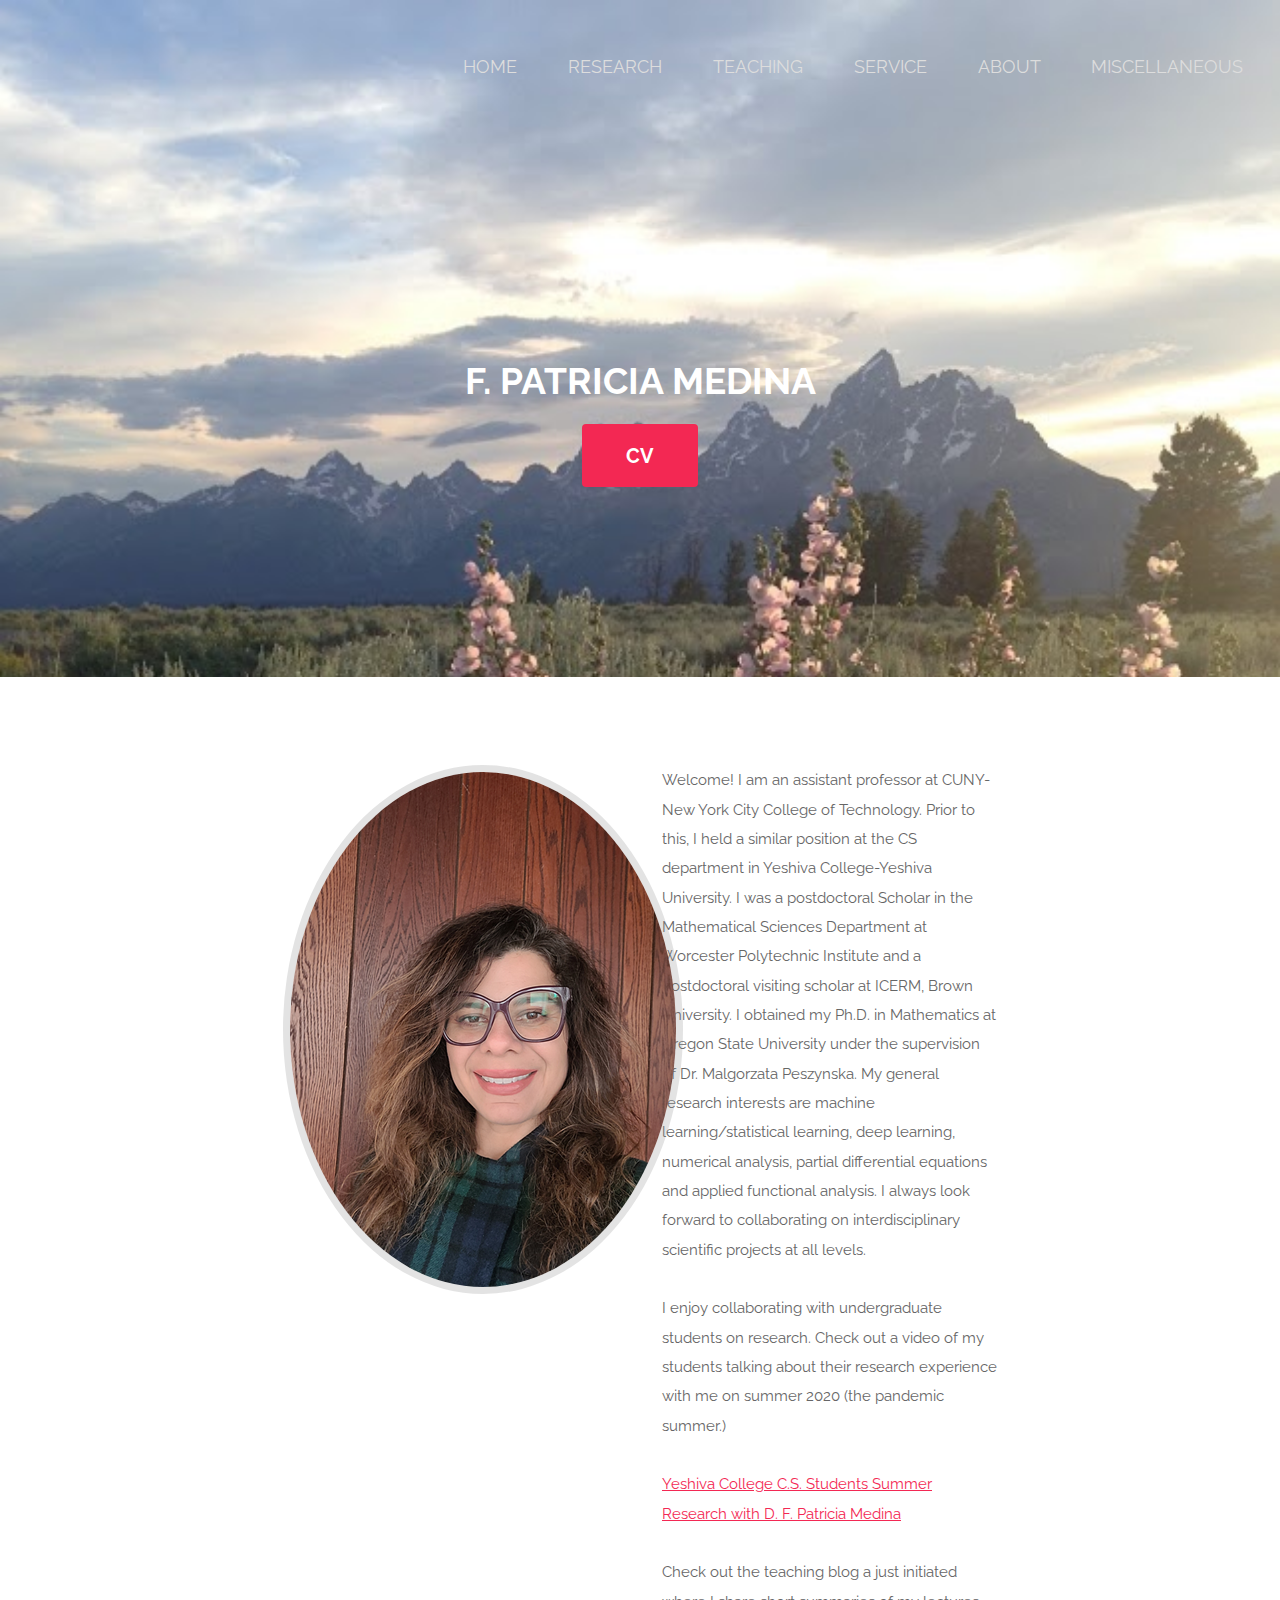
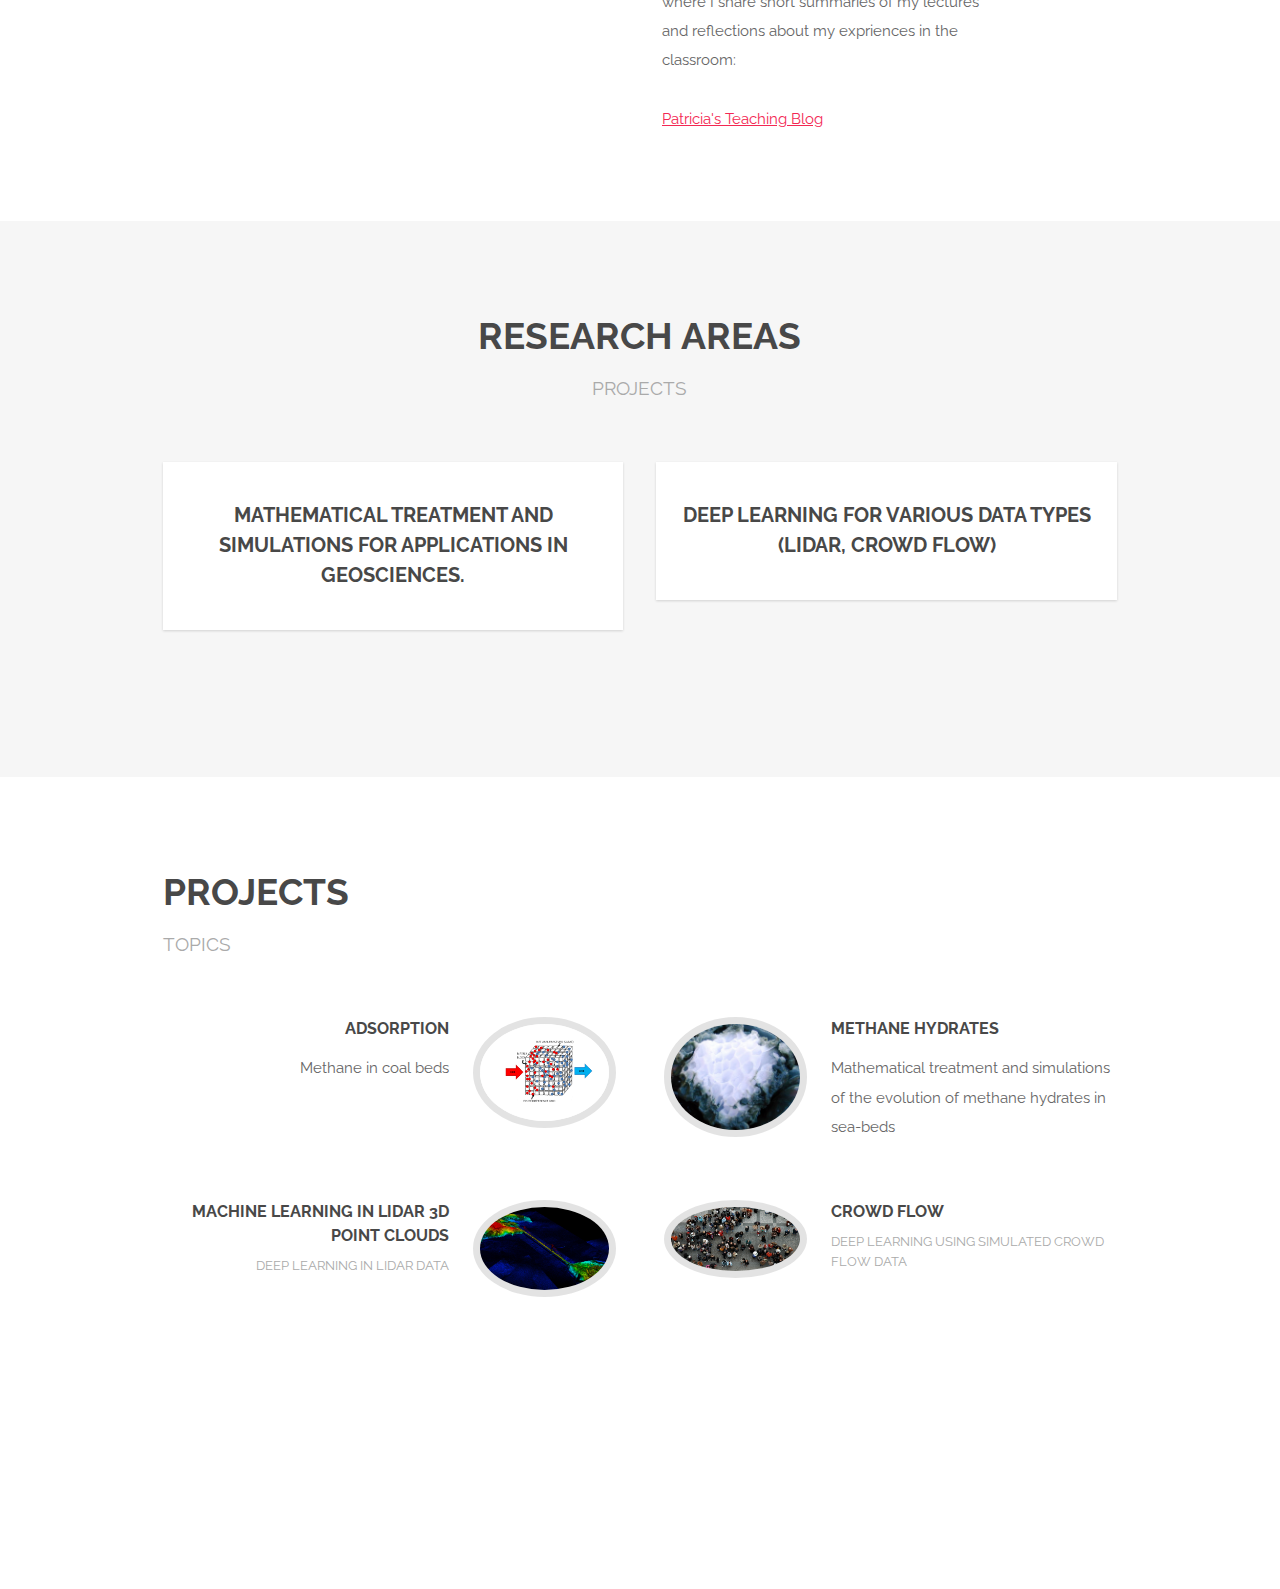
==== commit 5d0bfa0a: "Update index.html" ====
--- a/index.html
+++ b/index.html
@@ -50,7 +50,7 @@
 							<div class="6u 12u$(medium)">
 								<header class="major">
 								
-									<div class="image rounded"><img src="images/re_plai_glasses01.jpg" alt="" /></div> 
+									<div class="image rounded"><img src="images/re_plai_glasses01.png" alt="" /></div> 
 									
 									<p>  </p>
 								</header>
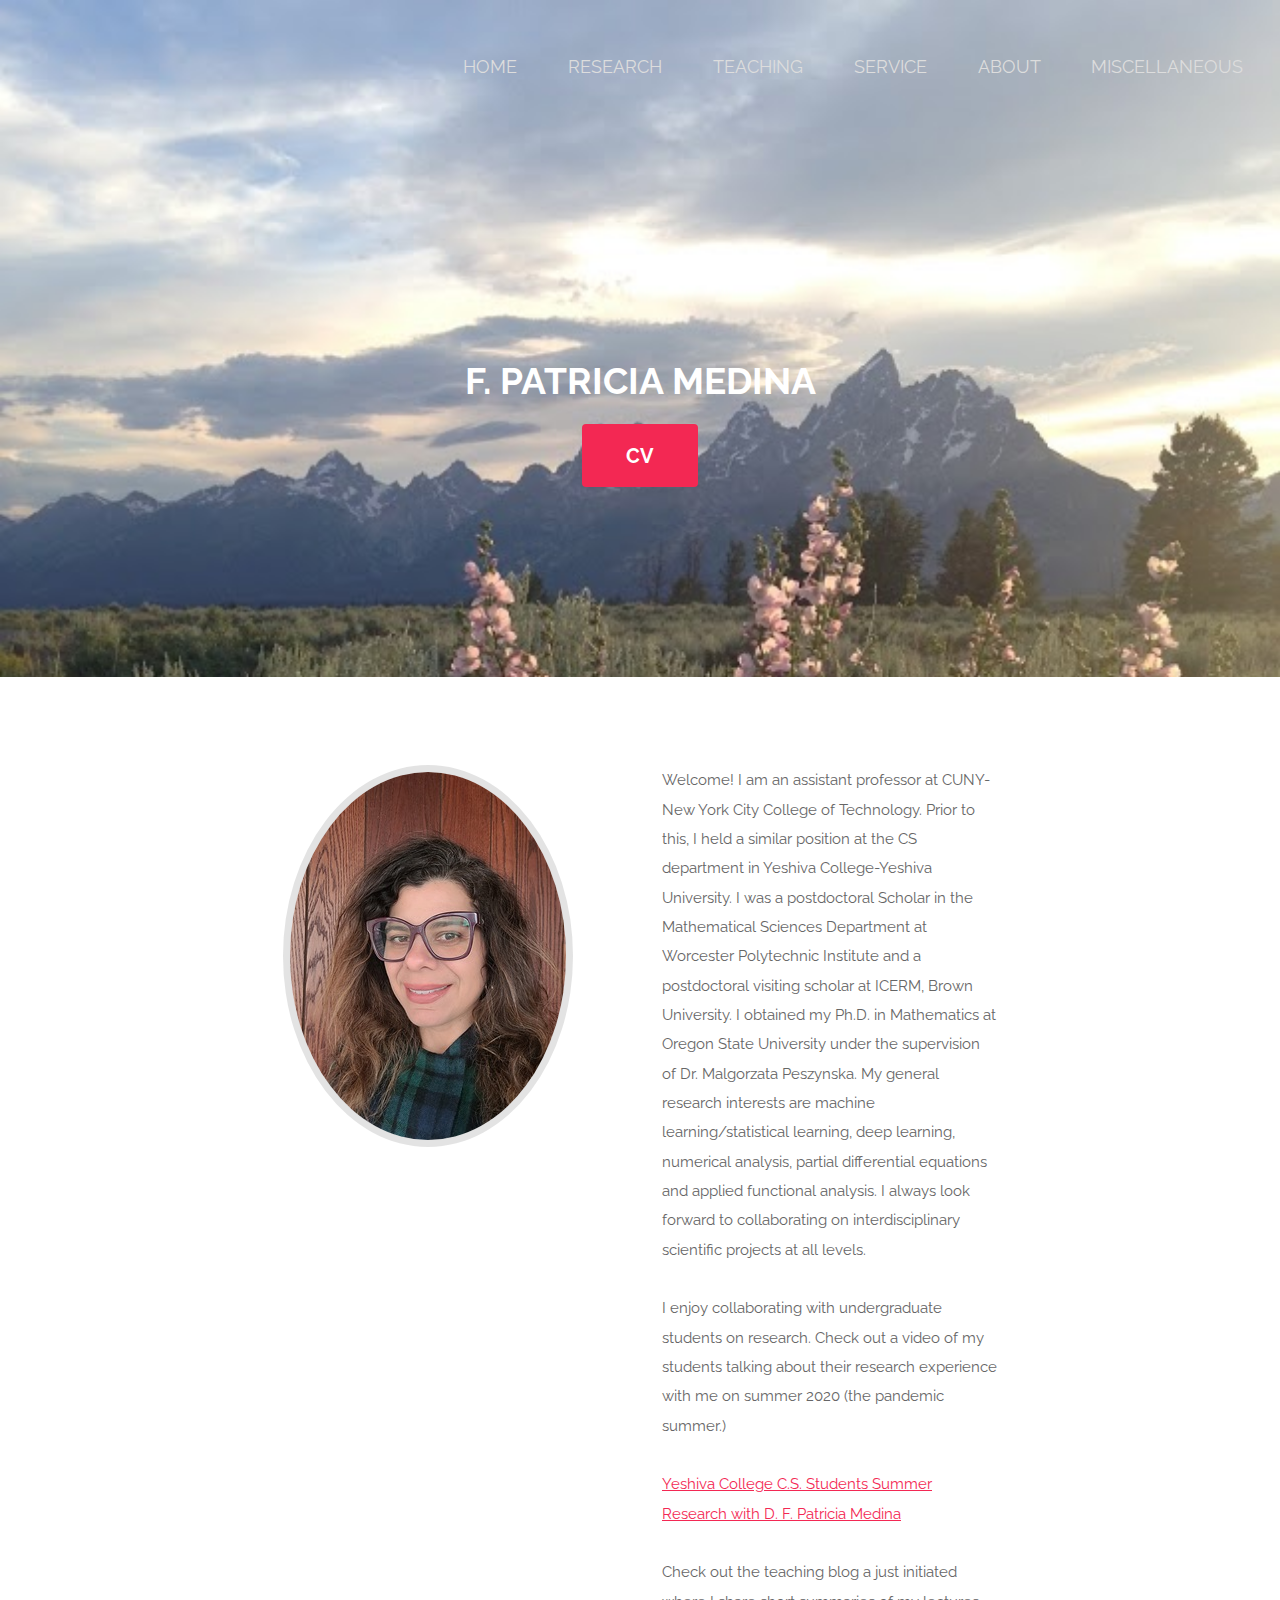
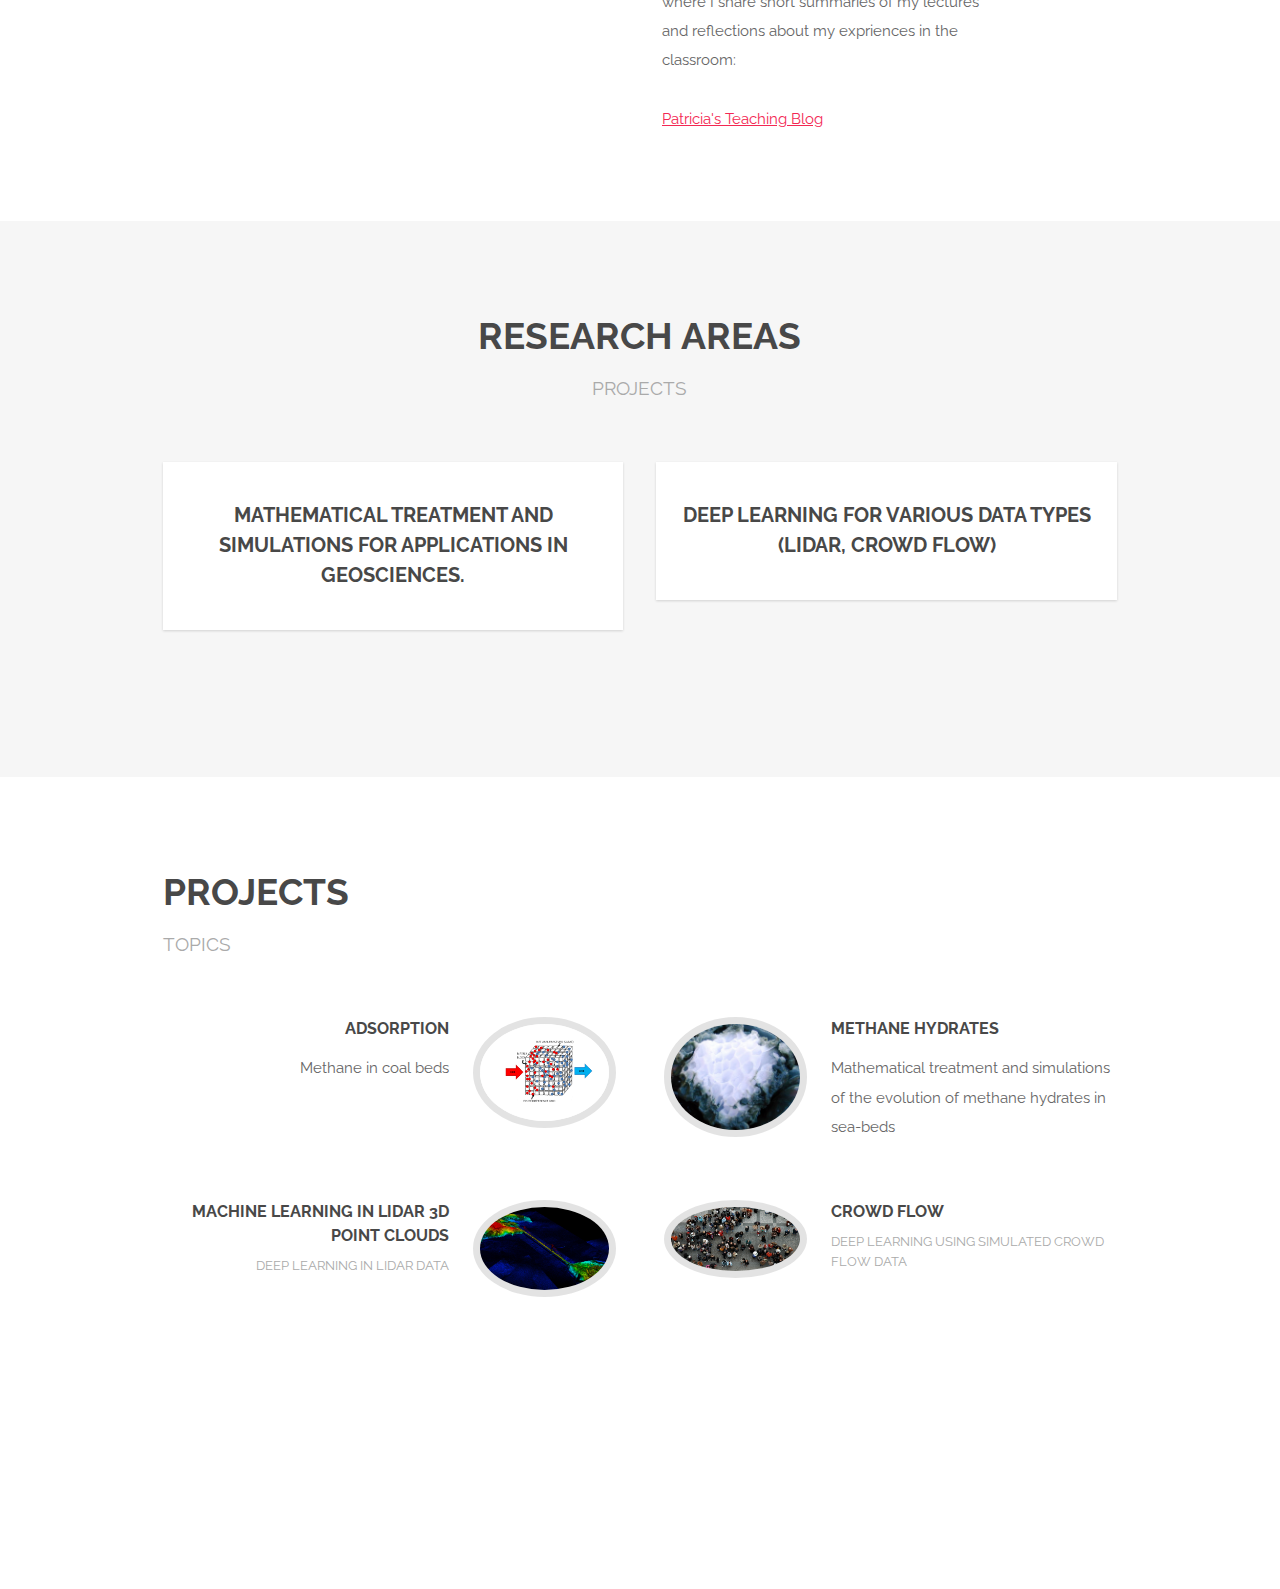
==== commit d461d6ee: "Update index.html" ====
--- a/index.html
+++ b/index.html
@@ -50,7 +50,7 @@
 							<div class="6u 12u$(medium)">
 								<header class="major">
 								
-									<div class="image rounded"><img src="images/re_plai_glasses01.png" alt="" /></div> 
+									<div class="image rounded"><img src="images/re_plaid_glasses04.jpg" alt="" /></div> 
 									
 									<p>  </p>
 								</header>
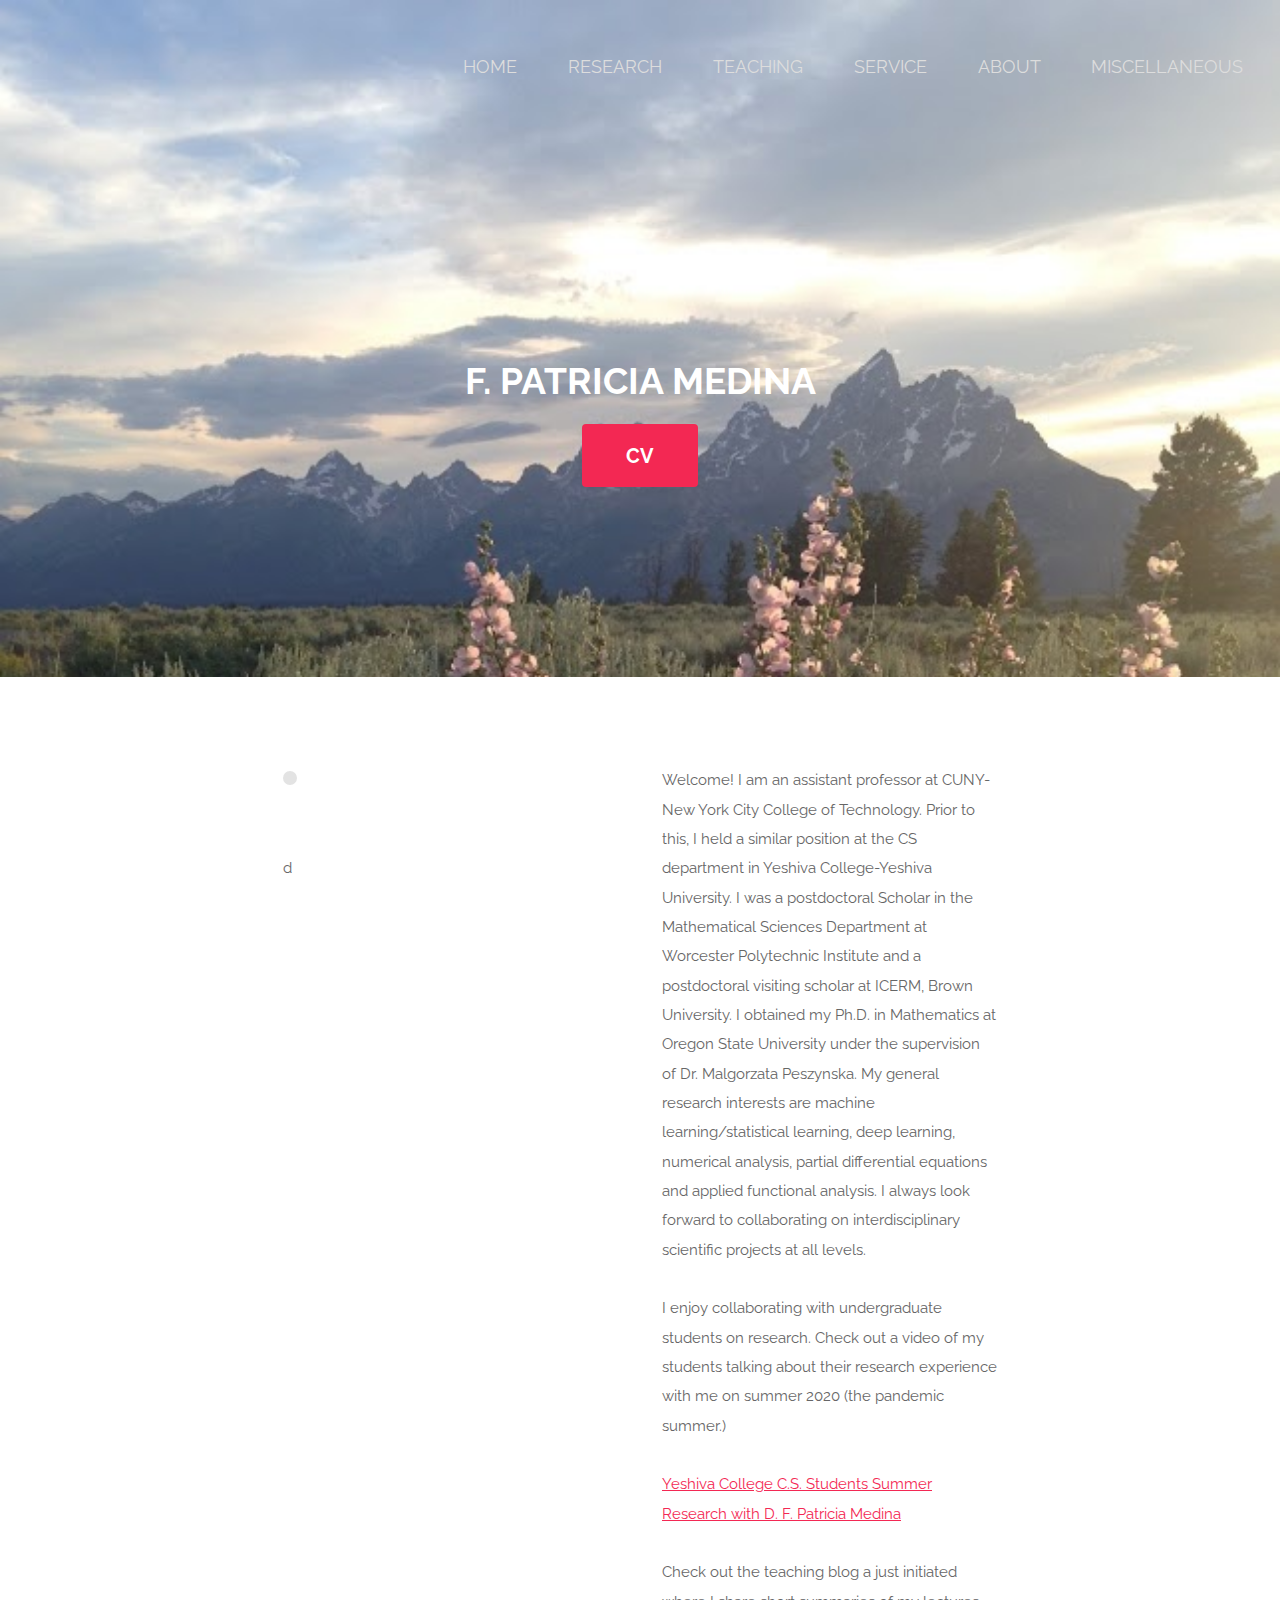
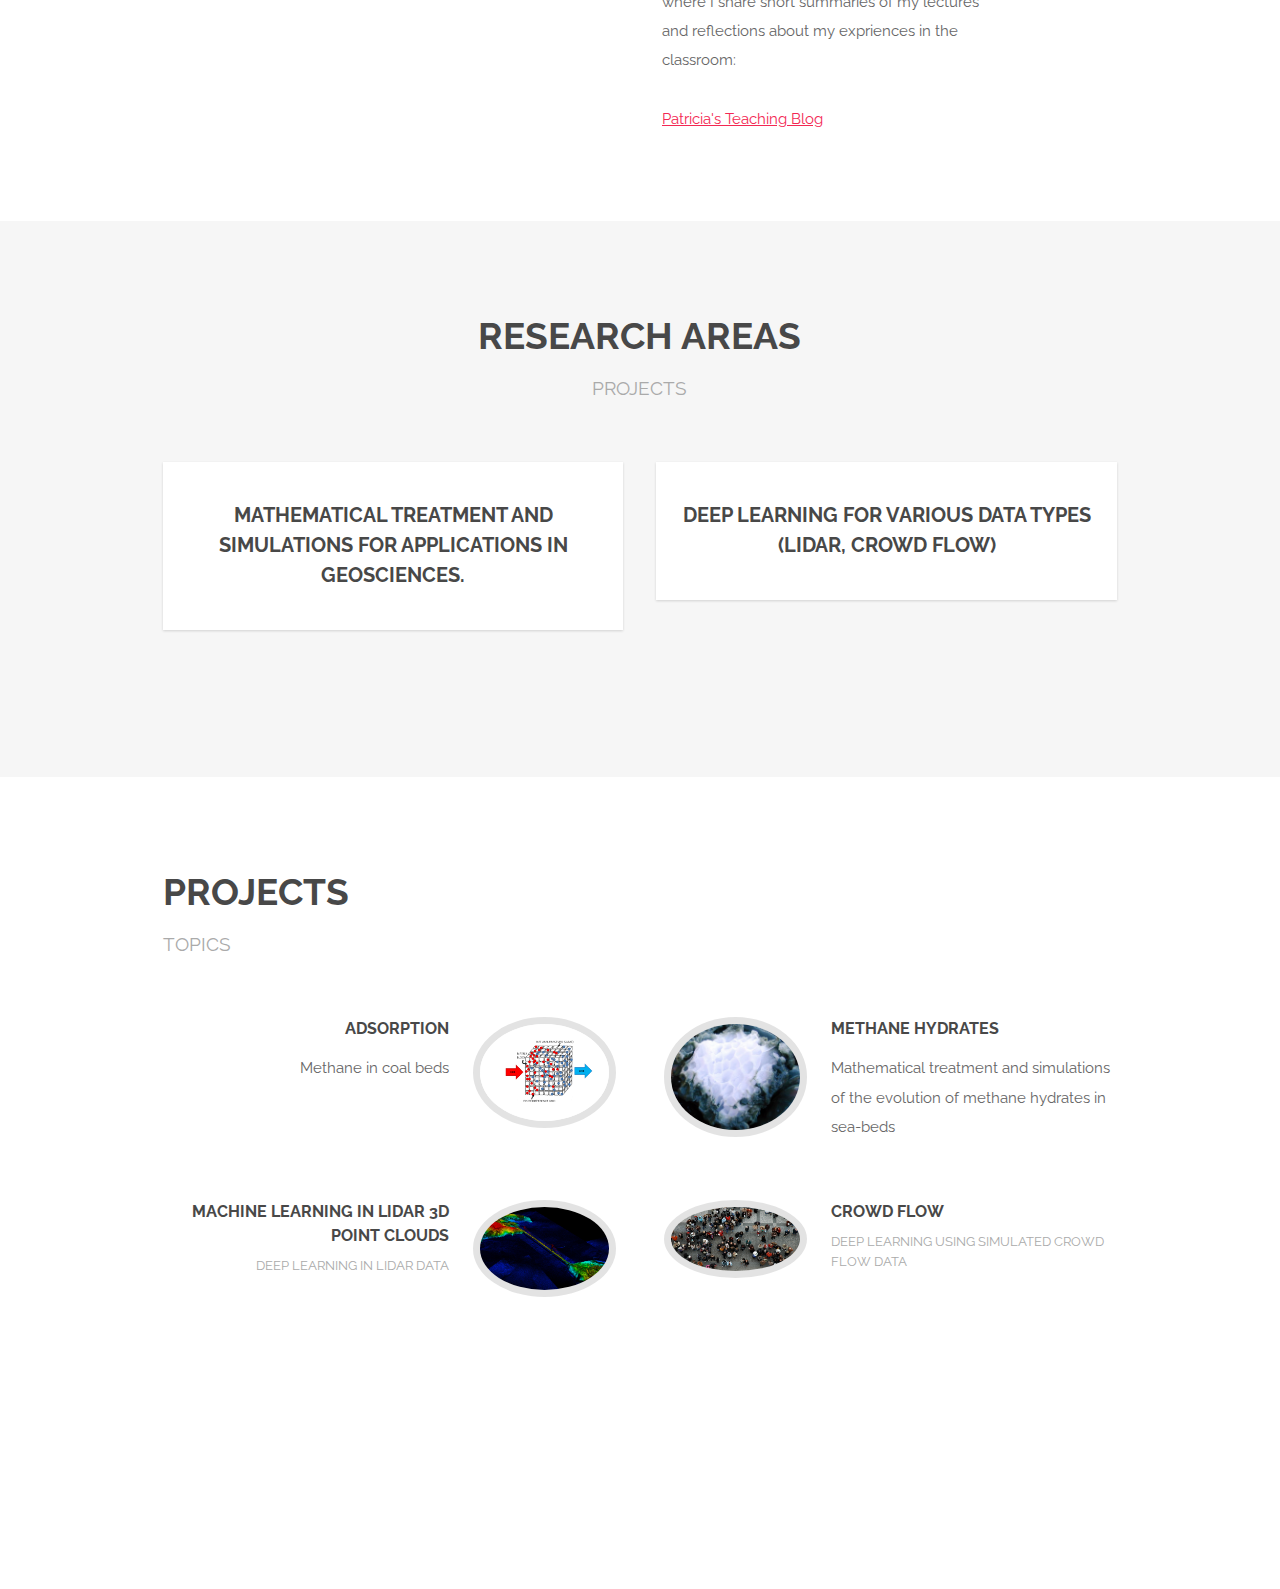
==== commit 29d35571: "Update index.html" ====
--- a/index.html
+++ b/index.html
@@ -50,10 +50,10 @@
 							<div class="6u 12u$(medium)">
 								<header class="major">
 								
-									<div class="image rounded"><img src="images/re_plaid_glasses04.jpg" alt="" /></div> 
+									<div class="image rounded"><img src="images/resize_profile_plai.jpg" alt="" /></div> 
 									
 									<p>  </p>
-								</header>
+								</header>d
 							</div>
 							<div class="6u$ 12u$(medium)">
 								<p>Welcome! I am an assistant professor at CUNY- New York City College of Technology. Prior to this, I held a similar position at the CS department in Yeshiva College-Yeshiva University. 
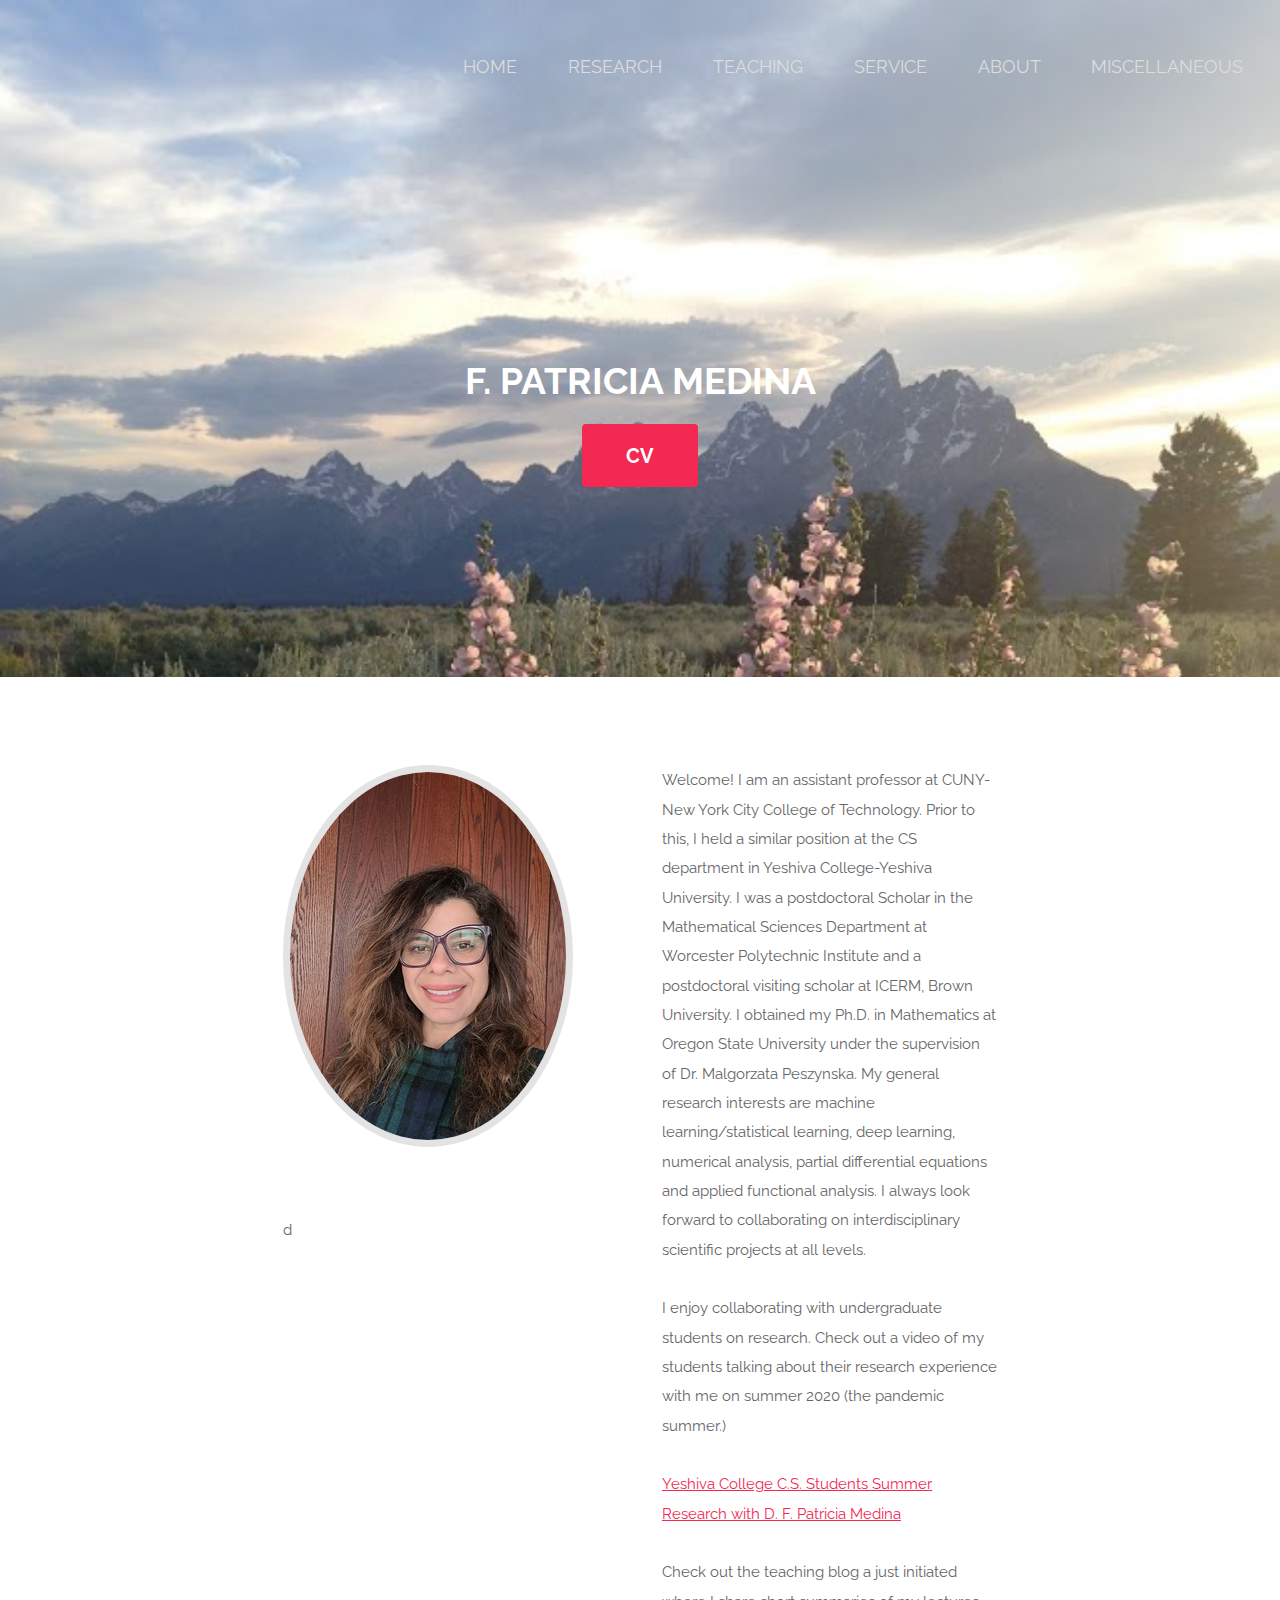
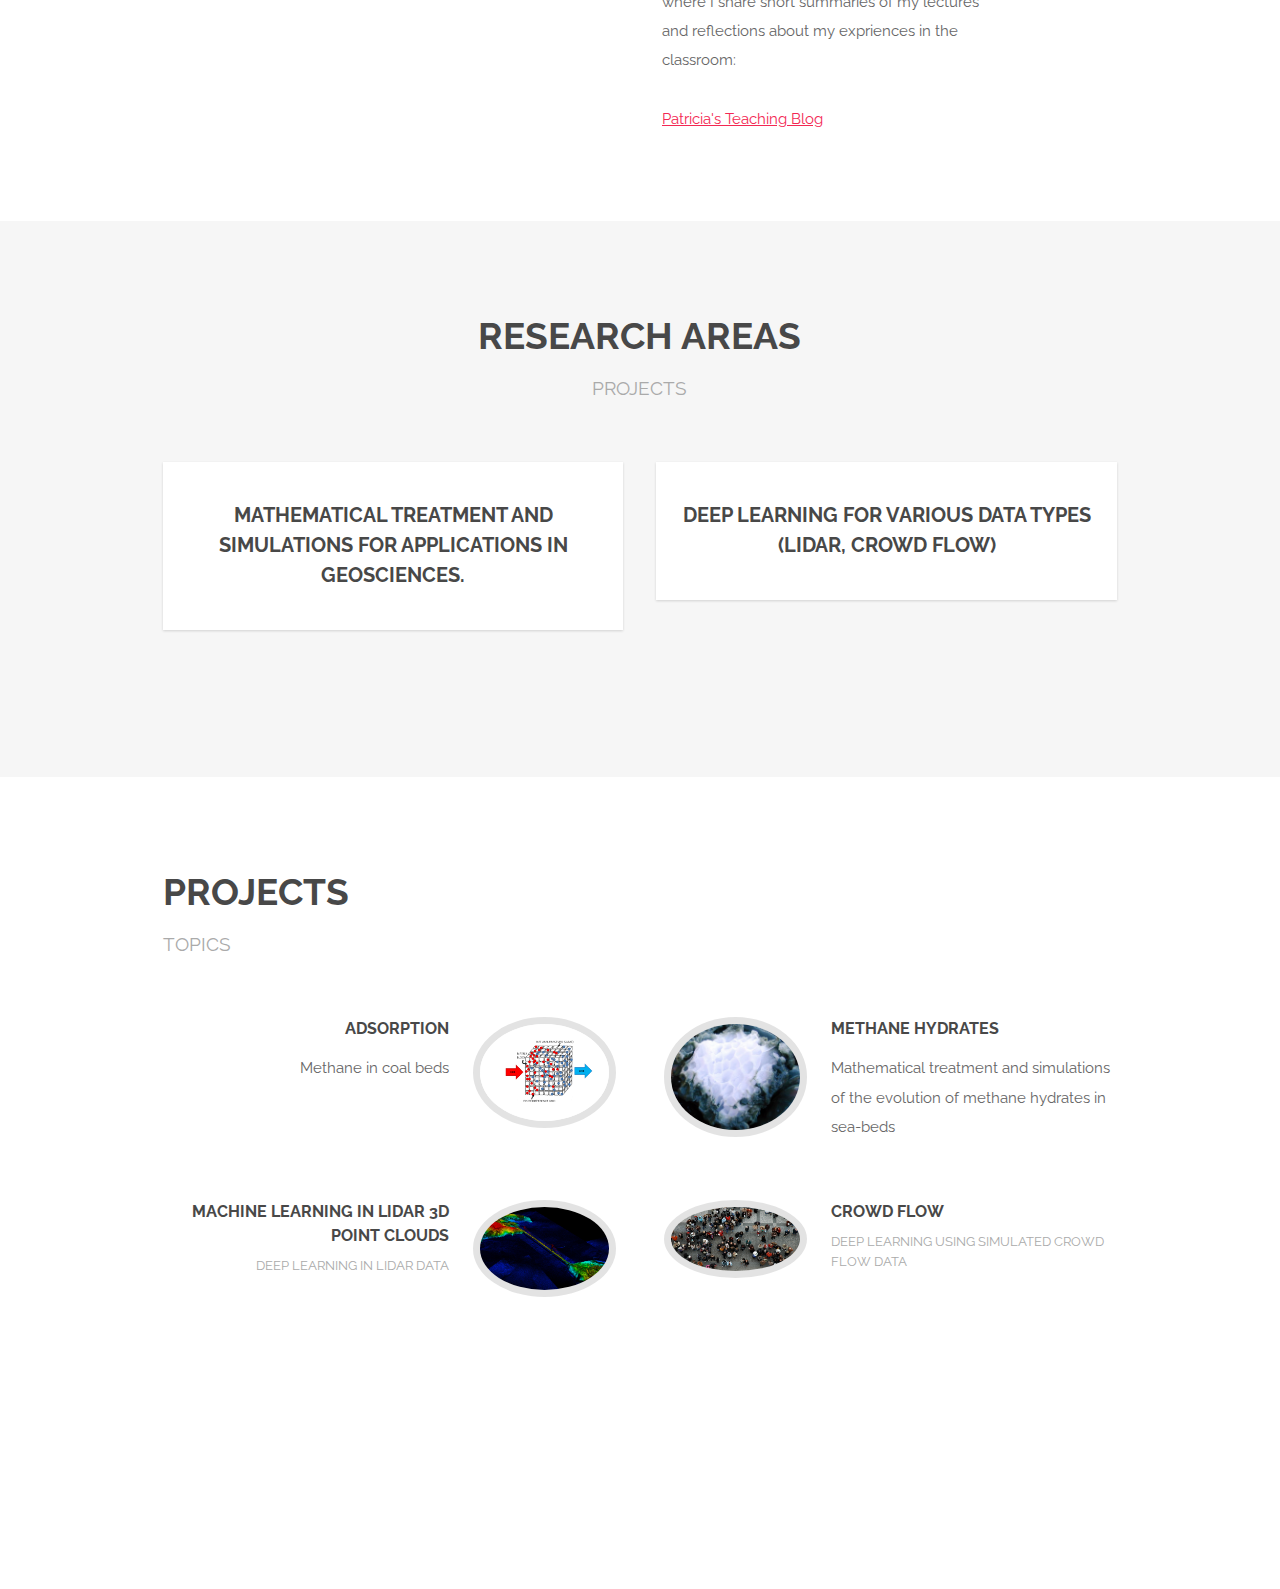
==== commit 7e1fa92d: "Update index.html" ====
--- a/index.html
+++ b/index.html
@@ -50,7 +50,7 @@
 							<div class="6u 12u$(medium)">
 								<header class="major">
 								
-									<div class="image rounded"><img src="images/resize_profile_plai.jpg" alt="" /></div> 
+									<div class="image rounded"><img src="images/resize_profile_plaid.jpg" alt="" /></div> 
 									
 									<p>  </p>
 								</header>d
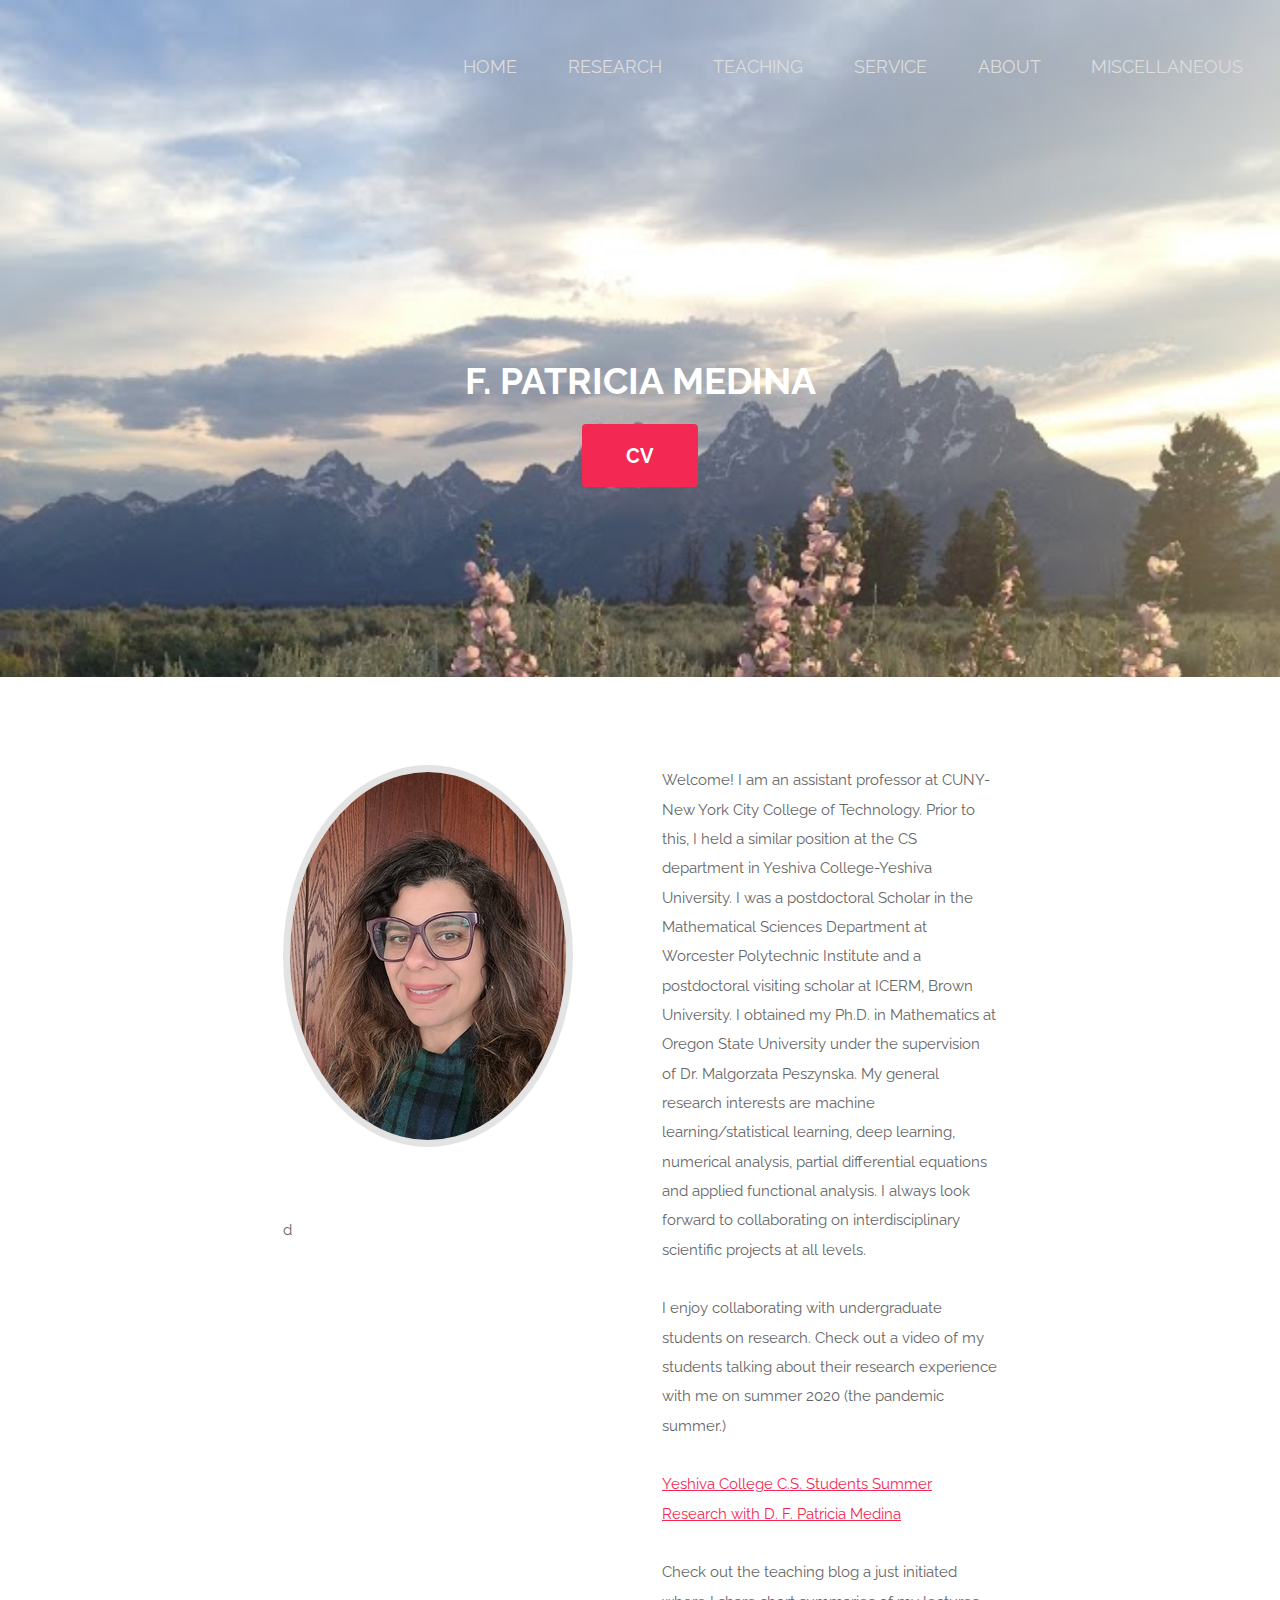
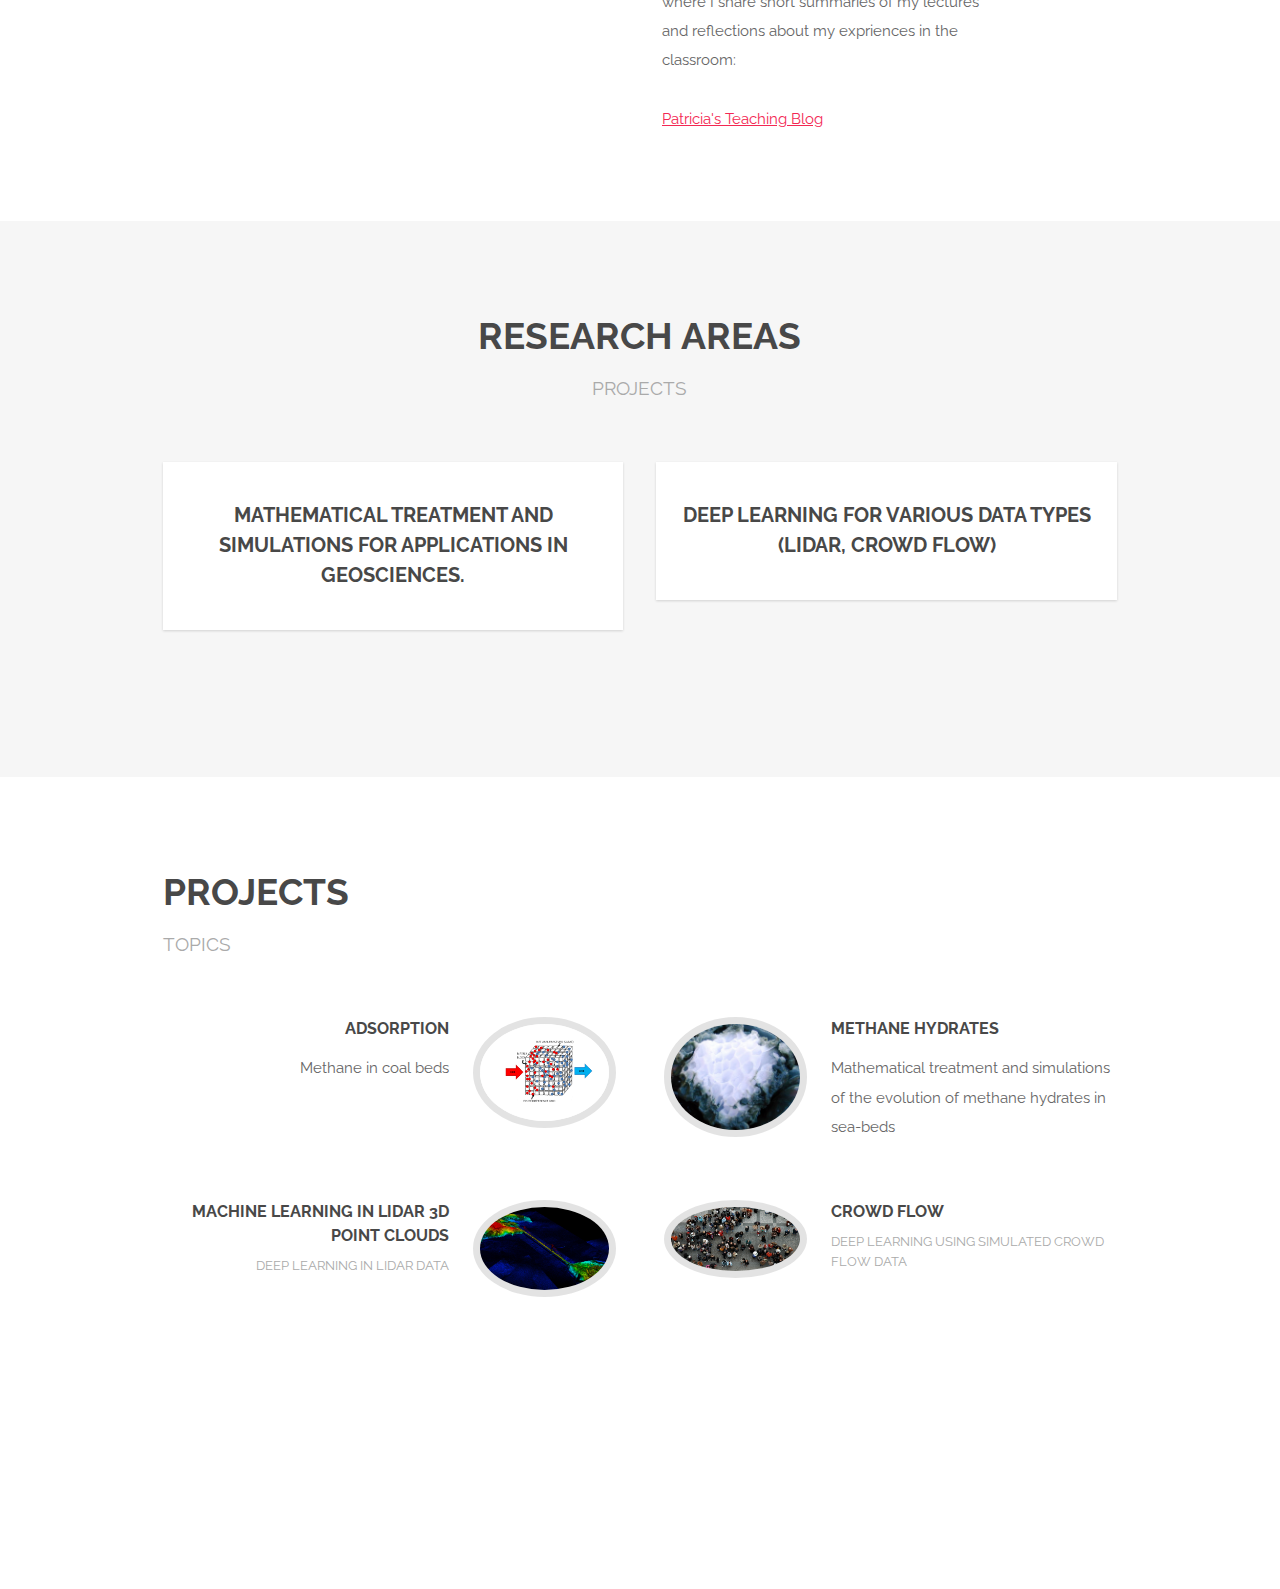
==== commit af65e35a: "Update index.html" ====
--- a/index.html
+++ b/index.html
@@ -50,7 +50,7 @@
 							<div class="6u 12u$(medium)">
 								<header class="major">
 								
-									<div class="image rounded"><img src="images/resize_profile_plaid.jpg" alt="" /></div> 
+									<div class="image rounded"><img src="images/re_plaid_glasses04.jpg" alt="" /></div> 
 									
 									<p>  </p>
 								</header>d
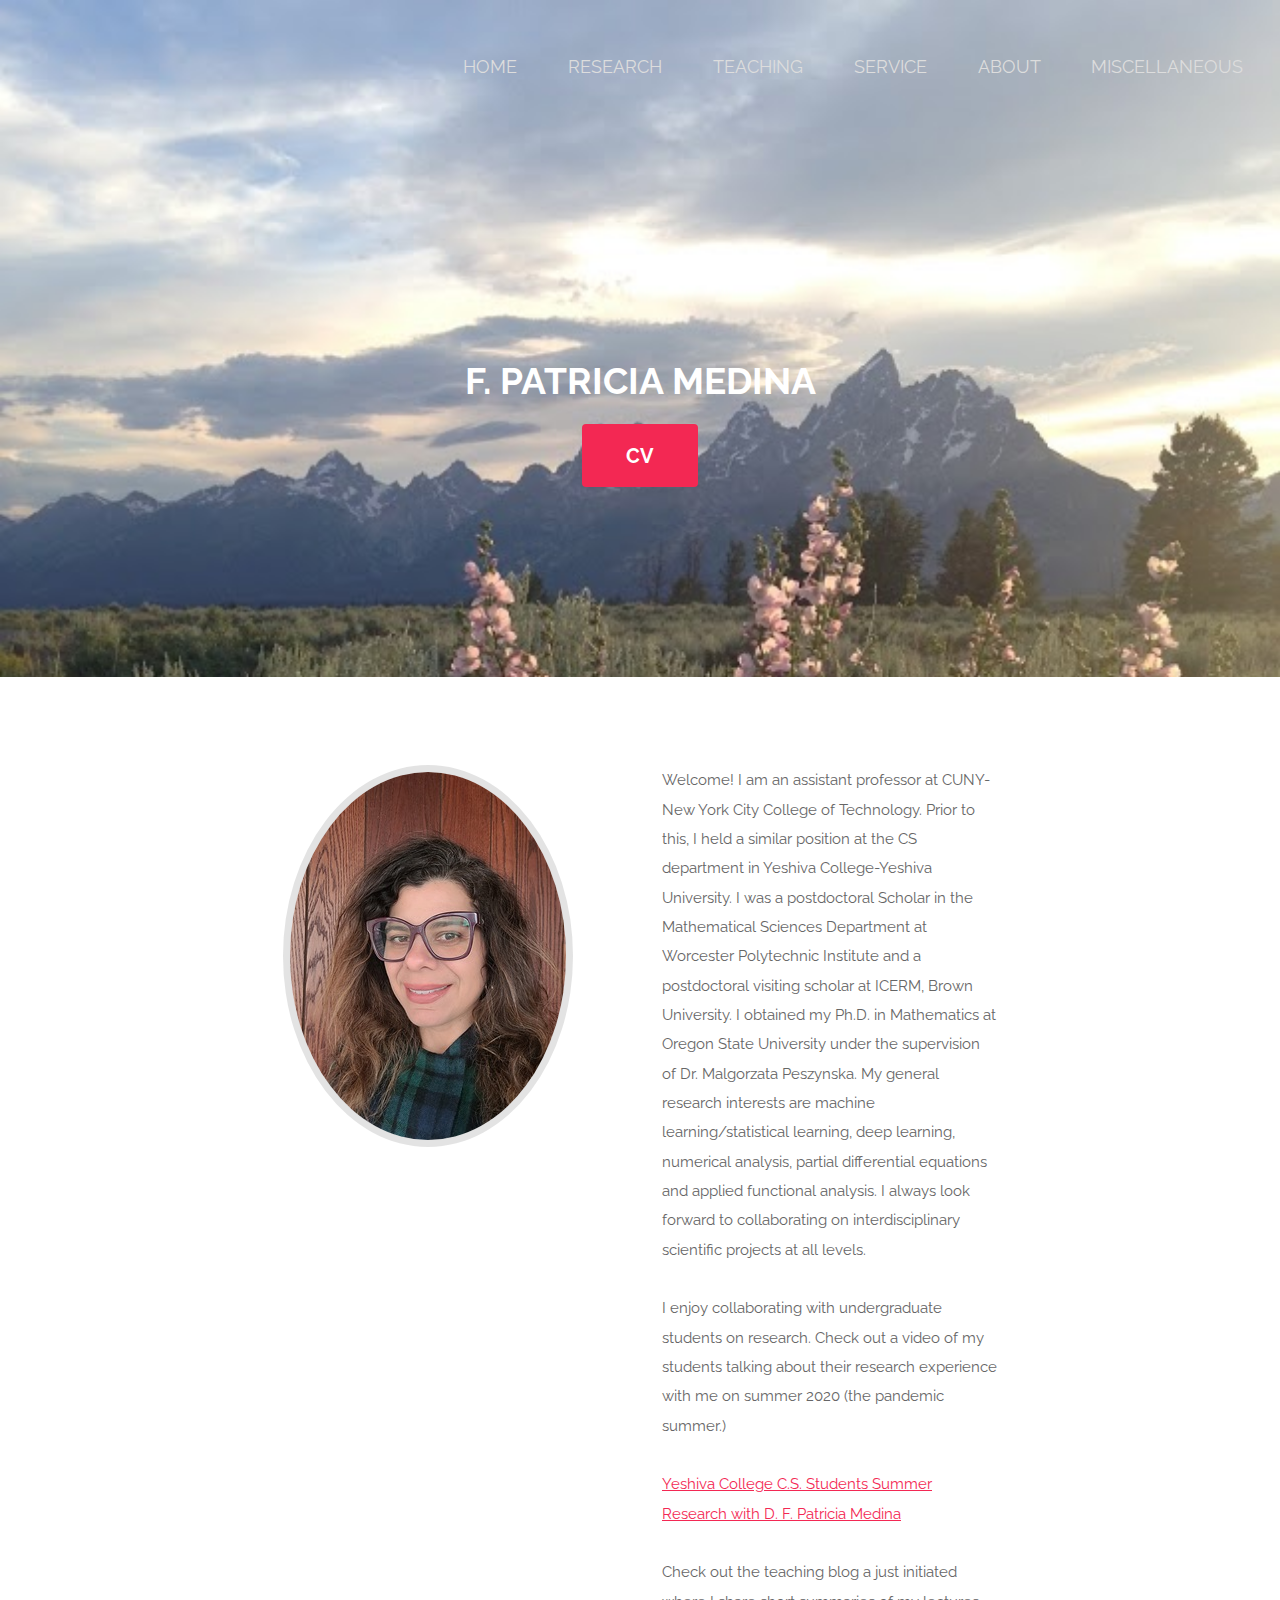
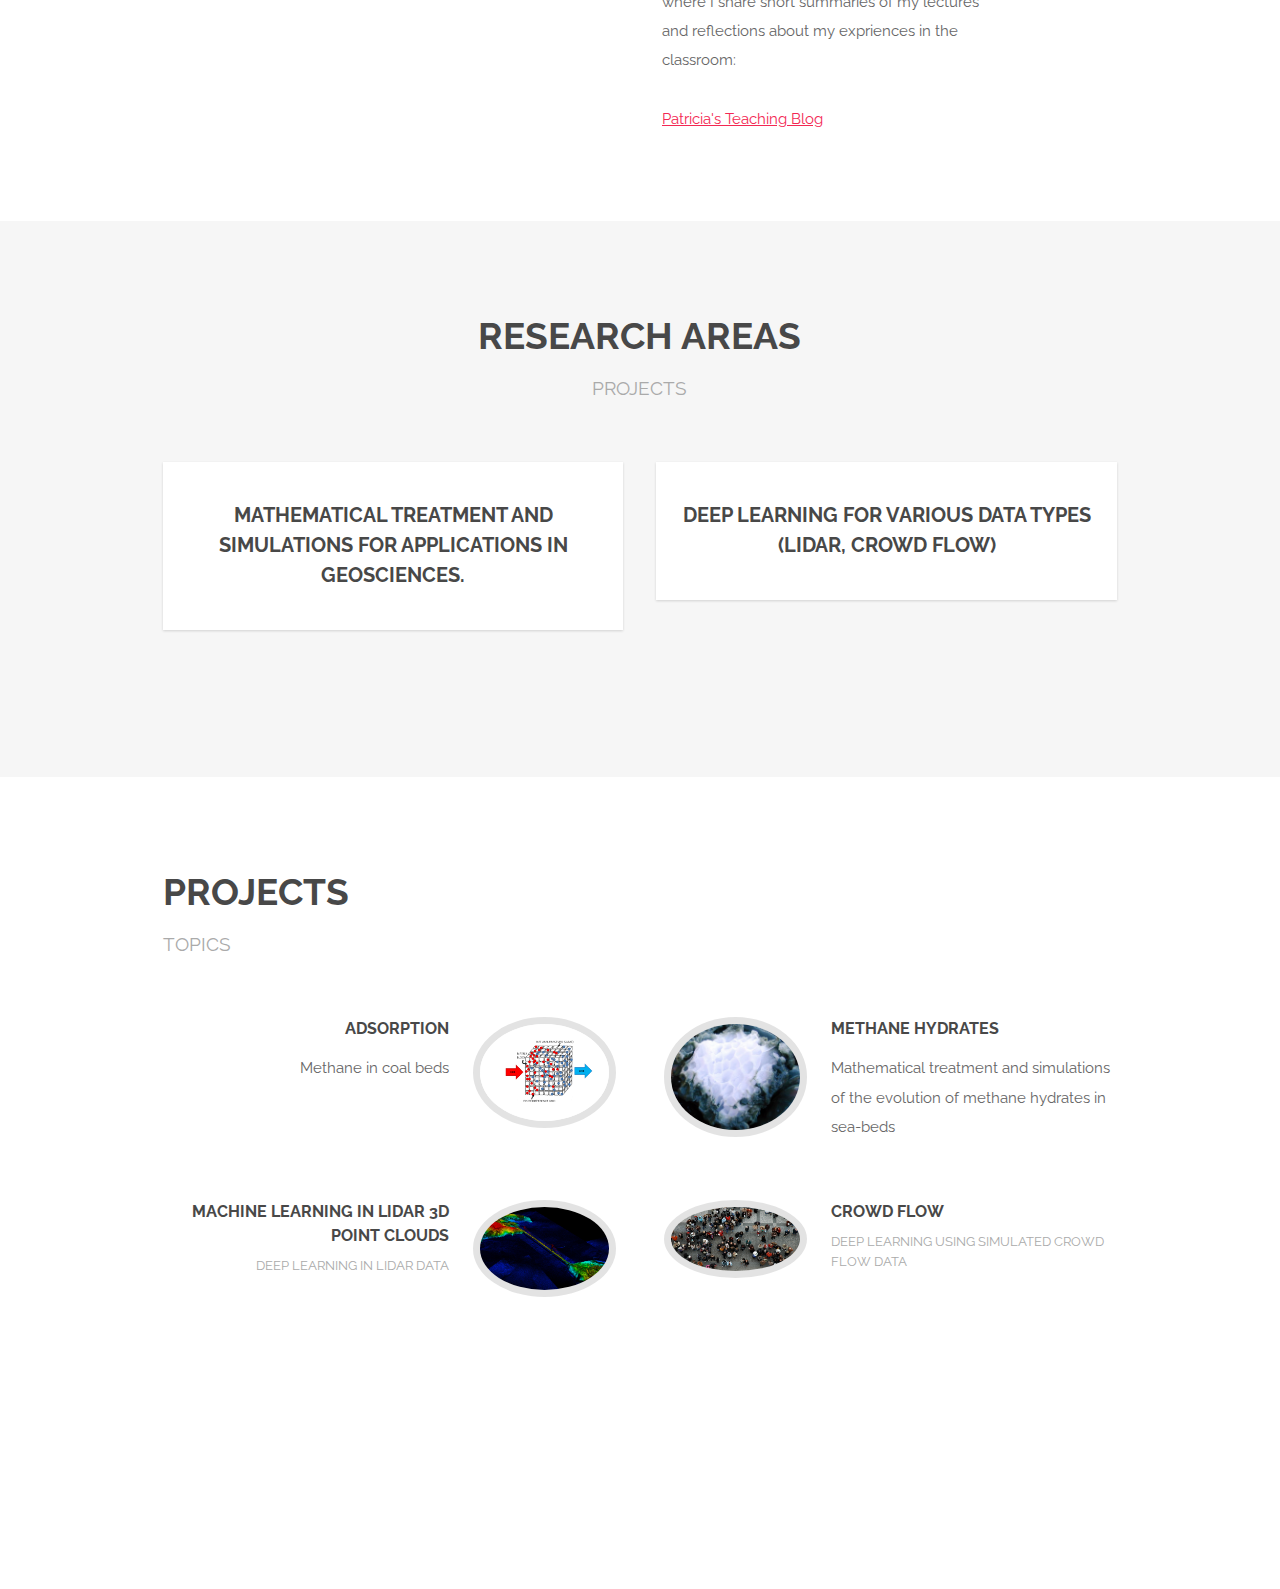
==== commit 81321b7d: "Update index.html" ====
--- a/index.html
+++ b/index.html
@@ -53,7 +53,7 @@
 									<div class="image rounded"><img src="images/re_plaid_glasses04.jpg" alt="" /></div> 
 									
 									<p>  </p>
-								</header>d
+								</header>
 							</div>
 							<div class="6u$ 12u$(medium)">
 								<p>Welcome! I am an assistant professor at CUNY- New York City College of Technology. Prior to this, I held a similar position at the CS department in Yeshiva College-Yeshiva University. 
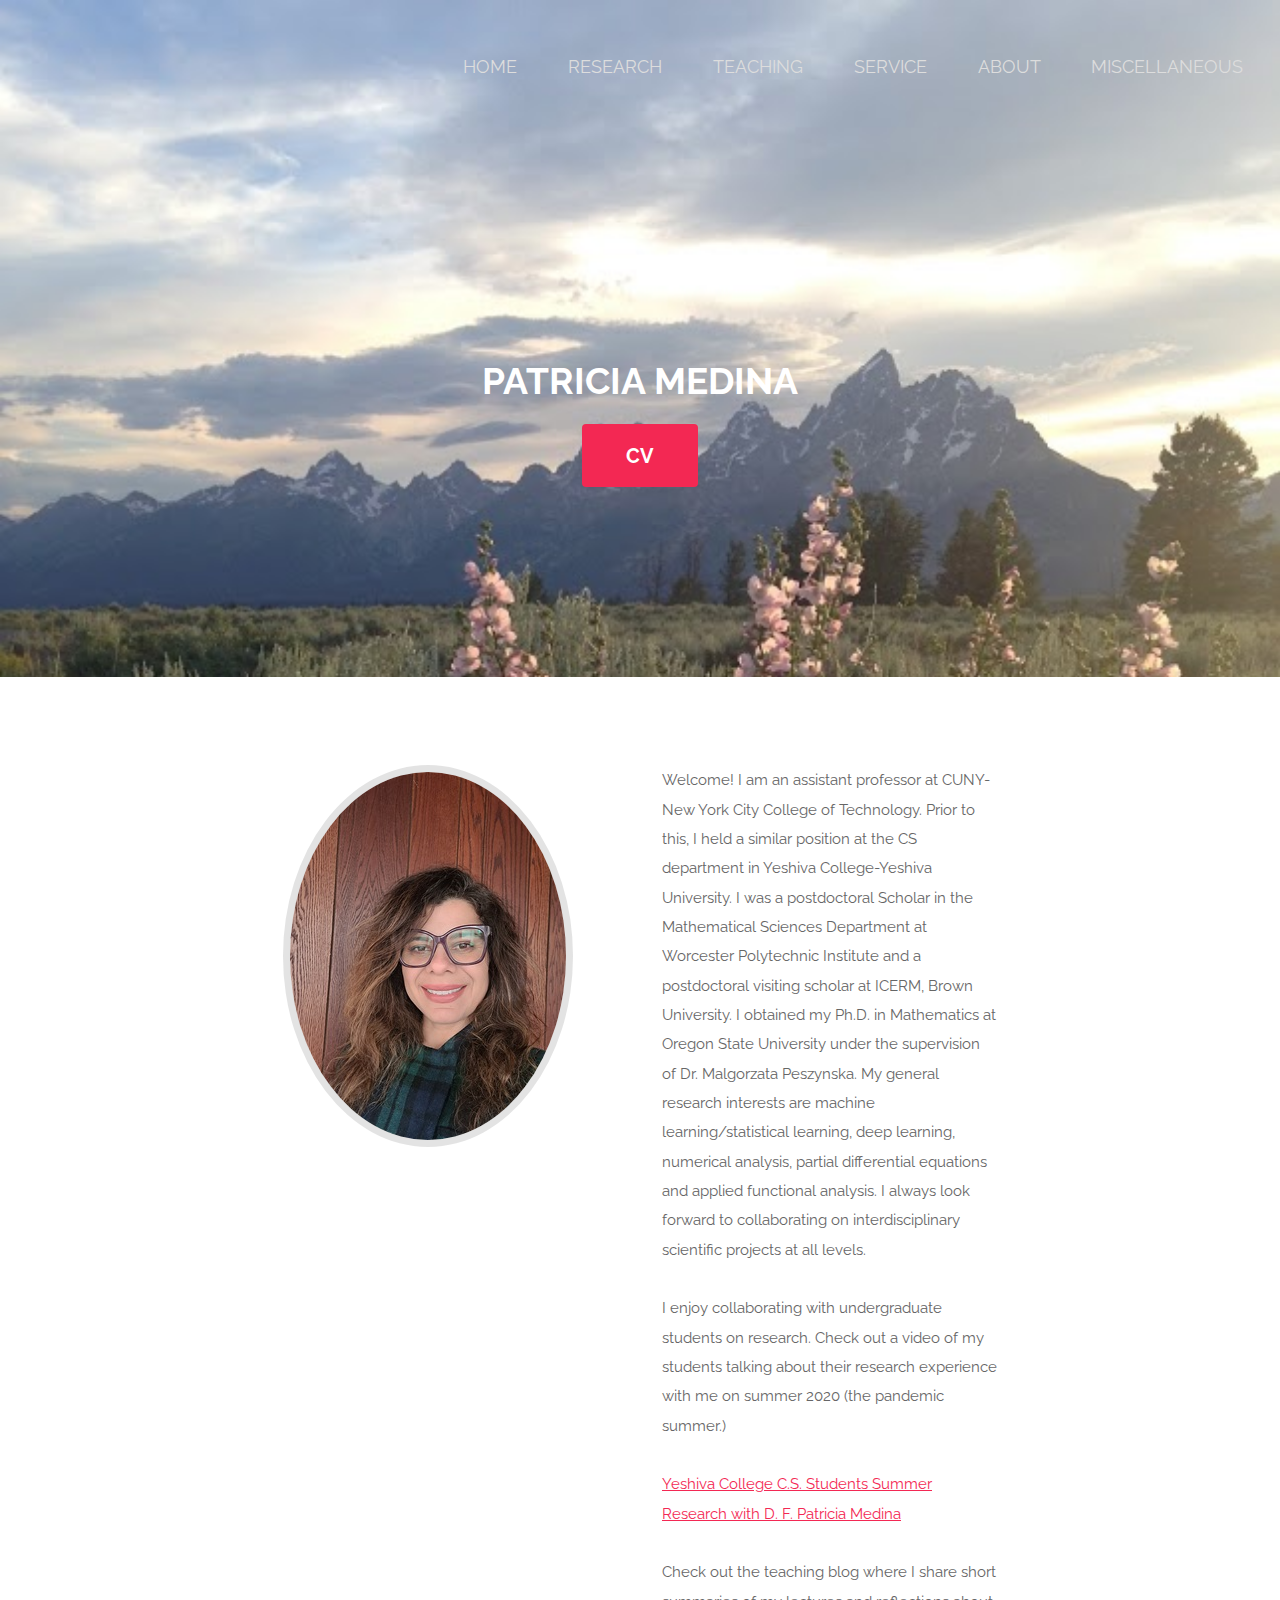
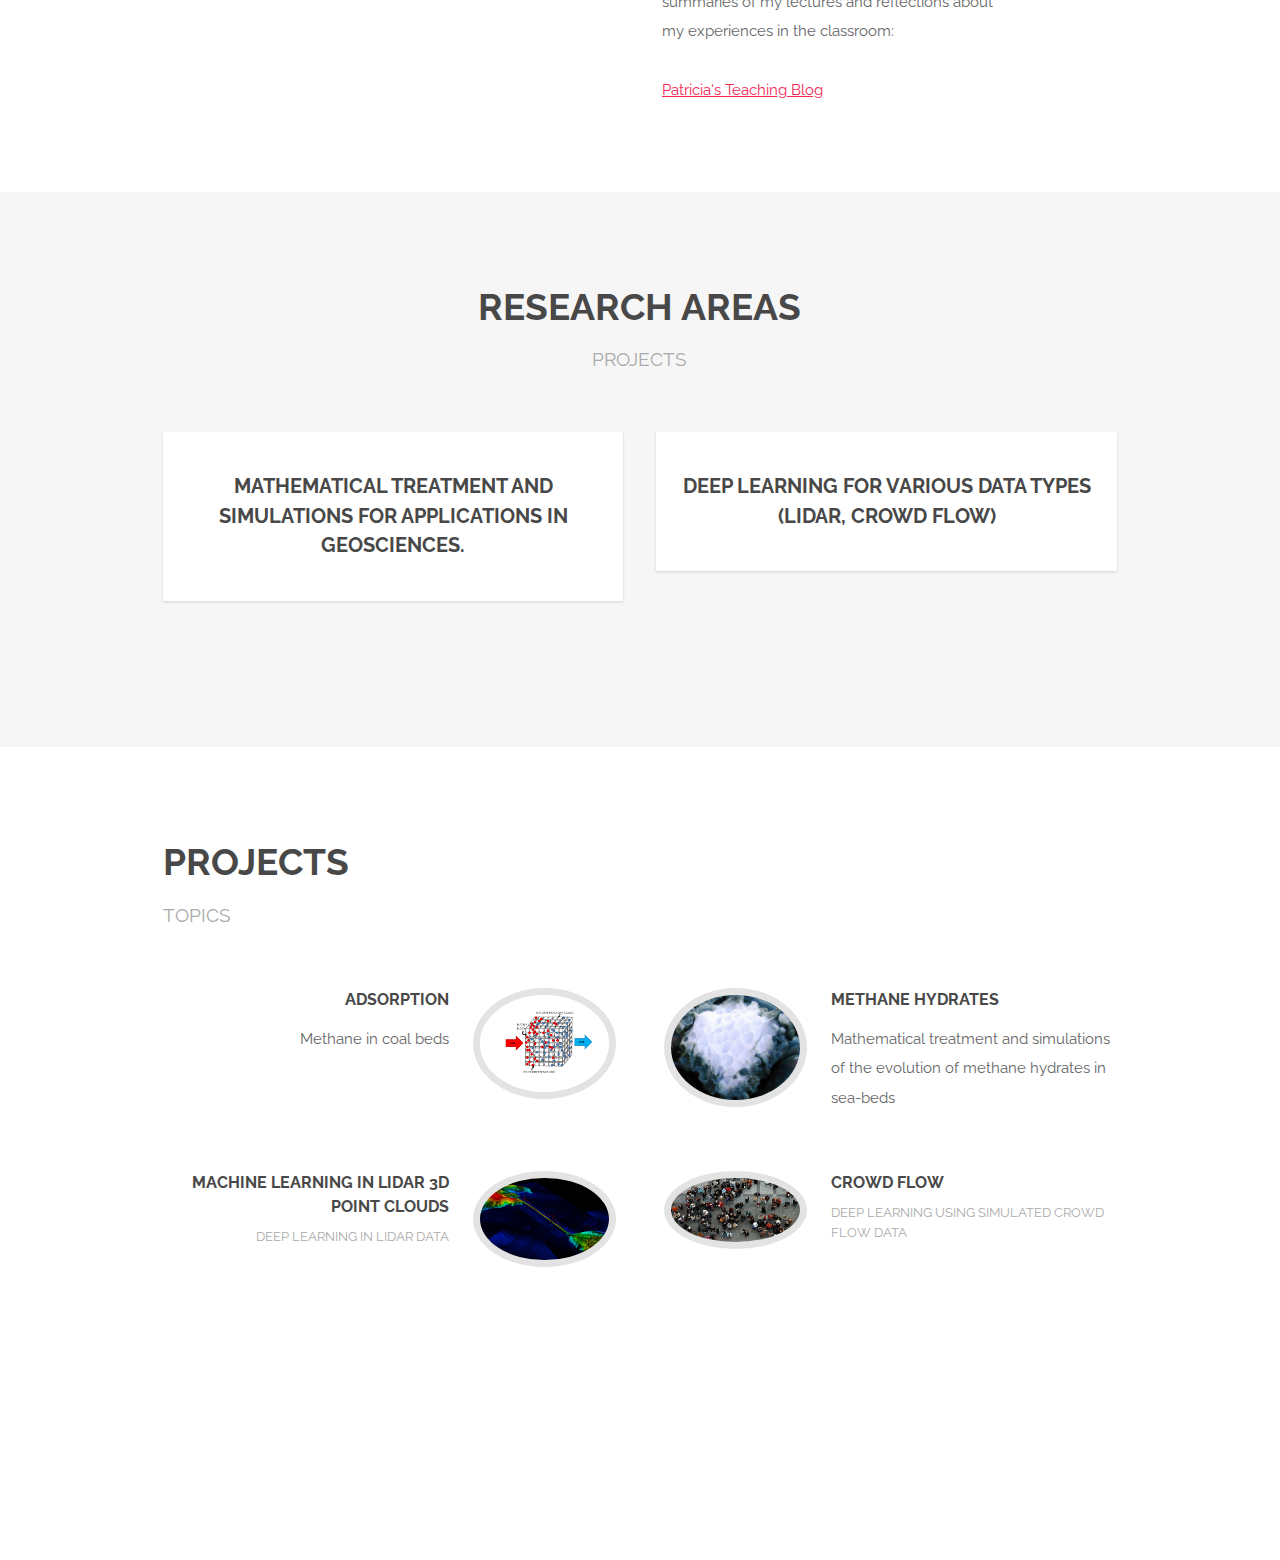
==== commit c1c2805f: "Update index.html" ====
--- a/index.html
+++ b/index.html
@@ -6,7 +6,7 @@
 -->
 <html>
 	<head>
-		<title>Dr. F. Patricia Medina website</title>
+		<title>Dr. Patricia Medina website</title>
 		<meta charset="utf-8" />
 		<meta name="viewport" content="width=device-width, initial-scale=1" />
 		<link rel="stylesheet" href="assets/css/main.css" />
@@ -36,7 +36,7 @@
 		<!-- Banner -->
 			<section id="banner">
 				
-				<h2 style="margin-top:4cm";>F. Patricia Medina</h2>
+				<h2 style="margin-top:4cm";> Patricia Medina</h2>
 				<!-- <p>Mathematician <br /> </p> -->
 				<ul class="actions">
 					<a href="V2-FPatriciaMedinaCV_R_T_Format02.pdf" class="button special big">CV</a> </li> 
@@ -50,7 +50,7 @@
 							<div class="6u 12u$(medium)">
 								<header class="major">
 								
-									<div class="image rounded"><img src="images/re_plaid_glasses04.jpg" alt="" /></div> 
+									<div class="image rounded"><img src="images/resize_profile_plaid.jpg" alt="" /></div> 
 									
 									<p>  </p>
 								</header>
@@ -69,7 +69,7 @@
 								
 								<p> <a href="https://www.youtube.com/watch?v=A3ukpS-0B3Y&t=3s">Yeshiva College C.S. Students Summer Research with D. F. Patricia Medina</a></p>
 
-<p>Check out the teaching blog a just initiated where I share short summaries of my lectures and reflections about my expriences in the classroom:</p>
+<p>Check out the teaching blog where I share short summaries of my lectures and reflections about my experiences in the classroom:</p>
 <p> <a href="https://patriciasteachingblog.blogspot.com">Patricia's Teaching Blog </a></p>
 
 								
